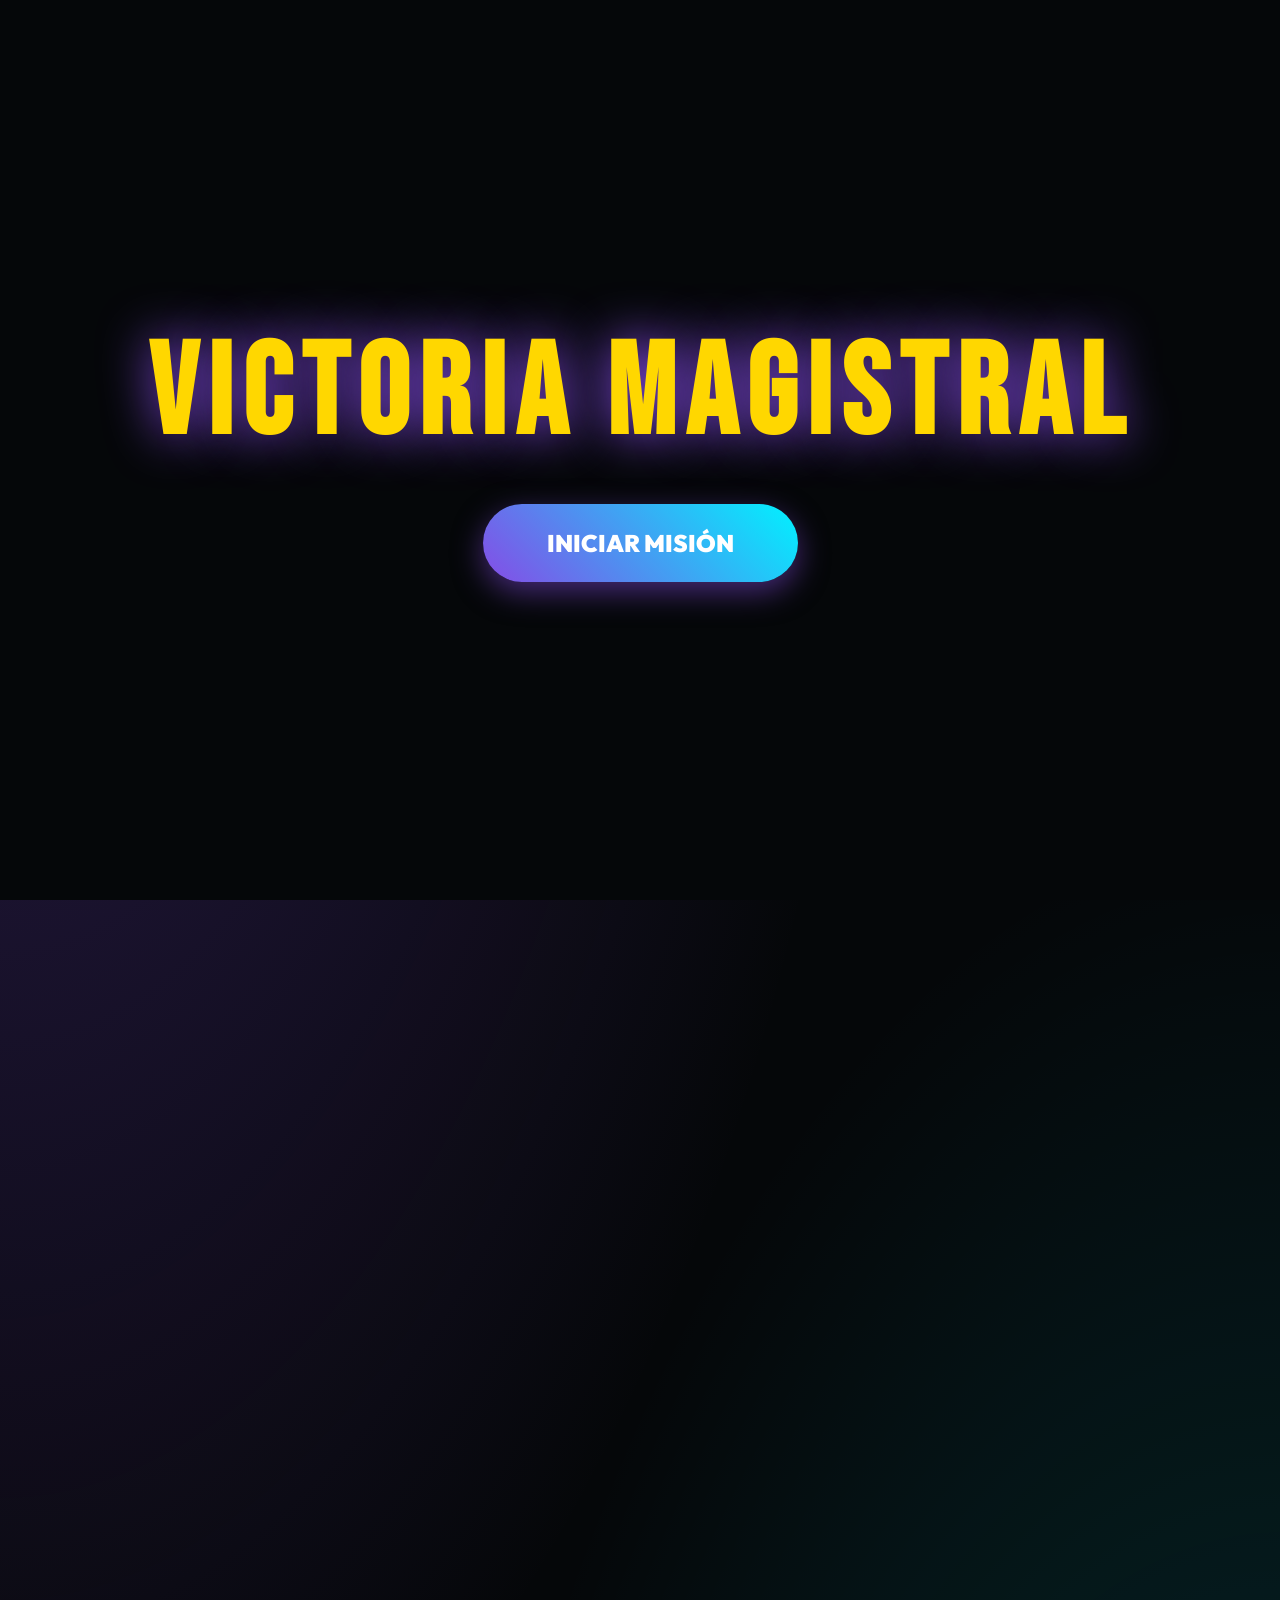
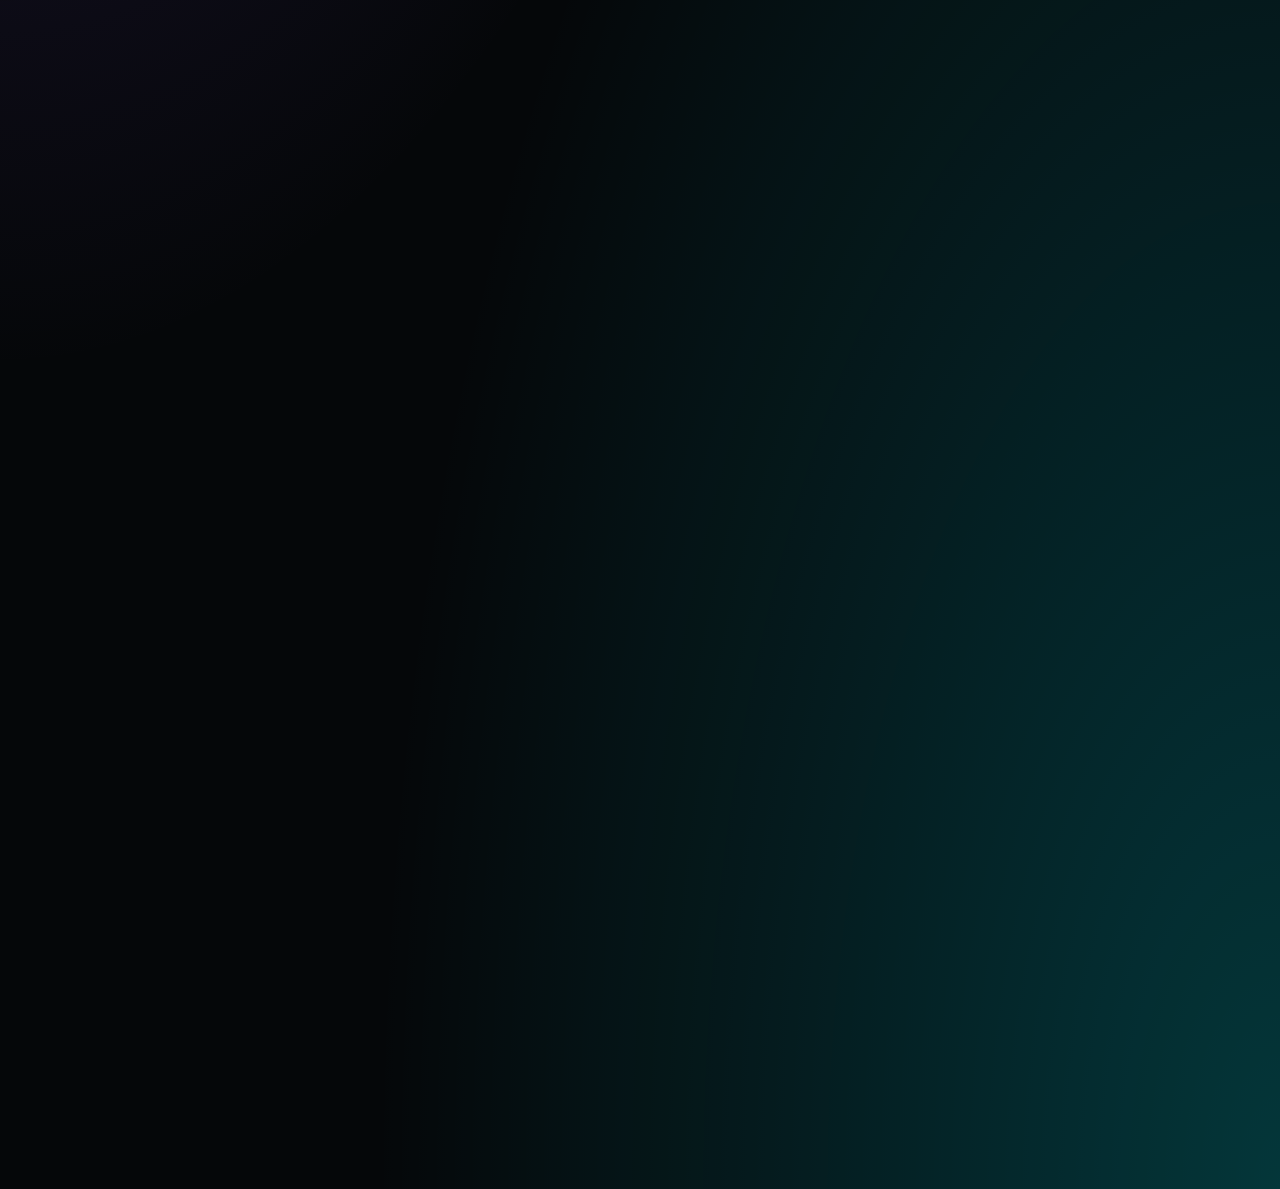
==== index.html @ 11ca3e75 "feat: Agregar ecualizador gráfico estilo Winamp con Web Audio API" ====
<!DOCTYPE html>
<html lang="es">

<head>
    <meta charset="UTF-8">
    <meta name="viewport" content="width=device-width, initial-scale=1.0">
    <meta name="description" content="La Patrulla Canina - Experiencia de música y entretenimiento de alto nivel. Explora nuestro catálogo exclusivo de tracks y merchandise.">
    <meta name="theme-color" content="#854CE6">
    <meta name="apple-mobile-web-app-capable" content="yes">
    <meta name="apple-mobile-web-app-status-bar-style" content="black-translucent">
    <title>LA PATRULLA CANINA | VICTORIA MAGISTRAL</title>
    <script>
        // Redireccionar a versión móvil si se detecta dispositivo móvil
        if (/Android|webOS|iPhone|iPad|iPod|BlackBerry|IEMobile|Opera Mini/i.test(navigator.userAgent)) {
            if (!window.location.search.includes('desktop=1')) {
                window.location.href = "mobile.html";
            }
        }
    </script>
    <link rel="preconnect" href="https://fonts.googleapis.com">
    <link rel="preconnect" href="https://fonts.gstatic.com" crossorigin>
    <link href="https://fonts.googleapis.com/css2?family=Outfit:wght@300;400;600;700;900&family=Bebas+Neue&display=swap"
        rel="stylesheet">
    <link rel="stylesheet" href="https://cdnjs.cloudflare.com/ajax/libs/font-awesome/6.6.0/css/all.min.css">
    <style>
        :root {
            --primary: #854CE6;
            /* Fortnite Purple */
            --secondary: #00F2FF;
            /* Cyan */
            --gold: #FFD700;
            --bg-dark: #050709;
            --bg-card: #0f1219;
            --glass-bg: rgba(15, 18, 25, 0.95);
            --glass-border: rgba(255, 255, 255, 0.1);
            --text-main: #FFFFFF;
            --text-muted: #70757a;
        }

        * {
            box-sizing: border-box;
            margin: 0;
            padding: 0;
            font-family: 'Outfit', sans-serif;
        }

        body {
            background-color: var(--bg-dark);
            background-image:
                radial-gradient(at 0% 0%, rgba(133, 76, 230, 0.3) 0px, transparent 50%),
                radial-gradient(at 100% 100%, rgba(0, 242, 255, 0.2) 0px, transparent 50%);
            color: var(--text-main);
            min-height: 100vh;
            display: flex;
            flex-direction: column;
            overflow-x: hidden;
            padding-bottom: 100px;
        }

        /* Splash Screen */
        #splashScreen {
            position: fixed;
            top: 0;
            left: 0;
            width: 100%;
            height: 100%;
            background: var(--bg-dark);
            z-index: 10000;
            display: flex;
            flex-direction: column;
            align-items: center;
            justify-content: center;
            transition: opacity 0.8s ease, visibility 0.8s;
        }

        #splashScreen h1 {
            font-family: 'Bebas Neue';
            font-size: clamp(3rem, 10vw, 8rem);
            color: var(--gold);
            text-shadow: 0 0 50px var(--primary);
            margin-bottom: 2rem;
            letter-spacing: 10px;
        }

        .btn-start {
            background: linear-gradient(45deg, var(--primary), var(--secondary));
            color: white;
            padding: 1.5rem 4rem;
            border: none;
            border-radius: 50px;
            font-weight: 900;
            font-size: 1.5rem;
            cursor: pointer;
            text-transform: uppercase;
            box-shadow: 0 10px 30px rgba(133, 76, 230, 0.5);
            transition: 0.4s cubic-bezier(0.175, 0.885, 0.32, 1.275);
        }

        .btn-start:hover {
            transform: scale(1.1) translateY(-5px);
            box-shadow: 0 20px 50px rgba(0, 242, 255, 0.6);
        }

        /* Main Content Ready State */
        .content-wrapped {
            opacity: 0;
            filter: blur(20px);
            transition: 1.2s ease-out;
        }

        .content-wrapped.ready {
            opacity: 1;
            filter: blur(0);
        }

        /* Hero & Squad */
        .promo-hero {
            padding: 8rem 2rem 4rem;
            text-align: center;
        }

        .promo-hero h1 {
            font-family: 'Bebas Neue';
            font-size: 5rem;
            color: var(--gold);
            line-height: 0.9;
            margin-bottom: 0.5rem;
        }

        .promo-subtitle {
            color: var(--secondary);
            letter-spacing: 5px;
            font-weight: 700;
            margin-bottom: 4rem;
        }

        .squad-grid {
            max-width: 1200px;
            margin: 0 auto;
            display: grid;
            grid-template-columns: repeat(auto-fit, minmax(240px, 1fr));
            gap: 2rem;
        }

        .squad-member {
            background: var(--glass-bg);
            padding: 2.5rem 1.5rem;
            border-radius: 30px;
            border: 1px solid var(--glass-border);
            position: relative;
            overflow: hidden;
        }

        .squad-member::before {
            content: '';
            position: absolute;
            top: 0;
            left: 0;
            width: 100%;
            height: 5px;
            background: var(--primary);
        }

        .squad-member:nth-child(even)::before {
            background: var(--secondary);
        }

        .squad-member h3 {
            color: var(--gold);
            font-family: 'Bebas Neue';
            font-size: 2rem;
            margin-bottom: 1rem;
        }

        .squad-member p {
            color: var(--text-muted);
            font-size: 0.95rem;
            line-height: 1.6;
        }

        /* Music Hub */
        .container {
            max-width: 1400px;
            margin: 0 auto;
            padding: 4rem 2rem;
        }

        .song-list {
            display: grid;
            grid-template-columns: repeat(6, 1fr);
            gap: 2rem;
        }

        .song-card {
            background: var(--bg-card);
            padding: 1rem;
            border-radius: 20px;
            border: 1px solid var(--glass-border);
            cursor: pointer;
            transition: 0.4s cubic-bezier(0.4, 0, 0.2, 1);
            position: relative;
            display: flex;
            flex-direction: column;
        }

        .song-card:hover {
            border-color: var(--primary);
            transform: translateY(-10px);
            background: #1a1e26;
            z-index: 10;
        }

        .song-card.playing {
            border-color: var(--gold);
            box-shadow: 0 0 30px rgba(255, 215, 0, 0.2);
            background: rgba(255, 215, 0, 0.03);
        }

        /* Fixed Cover Art */
        .song-art-box {
            width: 100%;
            aspect-ratio: 1;
            border-radius: 12px;
            margin-bottom: 1rem;
            overflow: hidden;
            display: flex;
            align-items: center;
            justify-content: center;
            border: 1px solid rgba(255, 255, 255, 0.05);
        }

        .song-art-box img {
            width: 100%;
            height: 100%;
            object-fit: cover;
            /* Ensures the whole image is visible without cropping */
            display: block;
            transition: filter 0.4s ease;
        }

        .song-card:hover .song-art-box img {
            filter: grayscale(100%);
        }

        .song-art-box i {
            font-size: 4rem;
            opacity: 0.2;
            color: var(--gold);
        }

        .song-info-row {
            display: flex;
            justify-content: space-between;
            align-items: flex-start;
            margin-bottom: 0.5rem;
        }

        .song-text {
            flex: 1;
            padding-right: 10px;
        }

        .song-title {
            font-weight: 900;
            font-size: 1rem;
            color: var(--text-main);
            margin-bottom: 0.2rem;
            line-height: 1.2;
        }

        .song-artist {
            font-size: 0.75rem;
            color: var(--text-muted);
            text-transform: uppercase;
            letter-spacing: 1px;
        }

        /* Botón de descarga */
        .btn-download {
            background: rgba(255, 255, 255, 0.1);
            border: 1px solid var(--glass-border);
            color: var(--gold);
            padding: 0.4rem 1rem;
            border-radius: 20px;
            display: flex;
            align-items: center;
            justify-content: center;
            cursor: pointer;
            transition: 0.3s;
            text-decoration: none;
            font-size: 0.8rem;
            font-weight: 700;
            white-space: nowrap;
        }

        .btn-download:hover {
            background: var(--gold);
            color: black;
            transform: scale(1.05);
            box-shadow: 0 0 15px rgba(255, 215, 0, 0.4);
        }

        /* Merch Section */
        .merch-hero {
            padding: 6rem 2rem;
            background: linear-gradient(180deg, transparent 0%, rgba(133, 76, 230, 0.1) 100%);
            text-align: center;
            border-top: 1px solid var(--glass-border);
            margin-top: 4rem;
        }

        .merch-content {
            max-width: 800px;
            margin: 0 auto;
            background: var(--glass-bg);
            padding: 3rem;
            border-radius: 40px;
            border: 1px solid var(--gold);
            box-shadow: 0 0 50px rgba(255, 215, 0, 0.1);
            position: relative;
            overflow: hidden;
        }

        .merch-content::before {
            content: '';
            position: absolute;
            top: -50%;
            left: -50%;
            width: 200%;
            height: 200%;
            background: radial-gradient(circle, rgba(255, 215, 0, 0.1) 0%, transparent 60%);
            animation: rotate 20s linear infinite;
        }

        @keyframes rotate {
            from {
                transform: rotate(0deg);
            }

            to {
                transform: rotate(360deg);
            }
        }

        .merch-title {
            font-family: 'Bebas Neue';
            font-size: 4rem;
            color: var(--gold);
            margin-bottom: 1rem;
            position: relative;
            text-shadow: 0 0 20px rgba(255, 215, 0, 0.5);
        }

        .merch-desc {
            font-size: 1.2rem;
            color: var(--text-muted);
            margin-bottom: 2rem;
            position: relative;
        }

        .btn-buy {
            background: var(--gold);
            color: black;
            padding: 1.2rem 3rem;
            font-family: 'Bebas Neue';
            font-size: 1.8rem;
            border: none;
            border-radius: 50px;
            cursor: pointer;
            transition: 0.3s;
            position: relative;
            box-shadow: 0 10px 30px rgba(255, 215, 0, 0.3);
            text-decoration: none;
            display: inline-block;
        }

        .btn-buy:hover {
            transform: scale(1.05);
            background: white;
            box-shadow: 0 10px 50px rgba(255, 255, 255, 0.5);
        }

        /* Premium Player Bar */
        .player-bar {
            position: fixed;
            top: 110px;
            left: 0;
            width: 100%;
            background: rgba(0, 0, 0, 0.95);
            backdrop-filter: blur(20px);
            padding: 1rem 4rem;
            display: flex;
            align-items: center;
            justify-content: space-between;
            z-index: 90;
            /* Below header (z-index 100) */
            border-bottom: 1px solid var(--primary);
            opacity: 0;
            pointer-events: none;
            transform: translateY(-20px);
            transition: 0.6s cubic-bezier(0.4, 0, 0.2, 1);
        }

        .player-bar.active {
            opacity: 1;
            pointer-events: auto;
            transform: translateY(0);
            box-shadow: 0 10px 50px rgba(0, 0, 0, 0.5);
        }

        .player-track {
            width: 350px;
            display: flex;
            align-items: center;
            gap: 1.2rem;
        }

        .player-art {
            width: 56px;
            height: 56px;
            border-radius: 10px;
            object-fit: cover;
            border: 1px solid var(--glass-border);
        }

        .player-info h3 {
            font-size: 1rem;
            font-weight: 900;
        }

        .player-info p {
            color: var(--text-muted);
            font-size: 0.75rem;
        }

        .player-controls {
            flex: 1;
            display: flex;
            flex-direction: column;
            align-items: center;
            gap: 0.5rem;
        }

        .control-btns {
            display: flex;
            align-items: center;
            gap: 2rem;
        }

        .btn-ctrl {
            background: none;
            border: none;
            color: white;
            cursor: pointer;
            font-size: 1.8rem;
            transition: 0.2s;
        }

        .btn-ctrl:hover {
            color: var(--secondary);
            transform: scale(1.2);
        }

        .btn-play-big {
            width: 48px;
            height: 48px;
            background: white;
            color: black;
            border-radius: 50%;
            font-size: 1.4rem;
            display: flex;
            align-items: center;
            justify-content: center;
        }

        .progress-wrapper {
            width: 100%;
            max-width: 600px;
            display: flex;
            align-items: center;
            gap: 15px;
            font-size: 0.8rem;
            font-weight: 700;
            color: var(--text-muted);
        }

        .progress-area {
            flex: 1;
            height: 6px;
            background: rgba(255, 255, 255, 0.1);
            border-radius: 3px;
            cursor: pointer;
            position: relative;
            overflow: hidden;
        }

        .progress-handle {
            height: 100%;
            width: 0%;
            background: linear-gradient(to right, var(--primary), var(--secondary));
            border-radius: 2px;
        }

        /* Visualizer Canvas */
        .vfx-container {
            position: absolute;
            top: 100%;
            /* Position right below the player bar */
            left: 0;
            width: 100%;
            height: 80px;
            pointer-events: none;
            z-index: -1;
        }

        #vfxCanvas {
            width: 100%;
            height: 100%;
            filter: drop-shadow(0 0 10px var(--primary));
            opacity: 0.6;
        }

        header {
            padding: 1.5rem 3rem;
            display: flex;
            justify-content: space-between;
            align-items: center;
            position: sticky;
            top: 0;
            background: var(--bg-dark);
            z-index: 100;
            border-bottom: 1px solid var(--glass-border);
        }

        .search-input {
            background: #111;
            border: 1px solid var(--glass-border);
            padding: 0.8rem 1.5rem;
            border-radius: 12px;
            color: white;
            width: 300px;
            outline: none;
            transition: 0.3s;
        }

        .search-input:focus {
            border-color: var(--secondary);
            box-shadow: 0 0 20px rgba(0, 242, 255, 0.2);
        }

        .btn-vfx {
            font-size: 1.5rem;
            cursor: pointer;
            opacity: 0.3;
            transition: 0.3s;
            filter: grayscale(1) blur(1px);
        }

        .btn-vfx.active {
            opacity: 1;
            filter: grayscale(0) blur(0);
            transform: scale(1.2);
            text-shadow: 0 0 20px var(--gold);
        }

        .volume-wrapper {
            width: 350px;
            display: flex;
            justify-content: flex-end;
            align-items: center;
            gap: 15px;
        }

        footer {
            padding: 4rem;
            text-align: center;
            border-top: 1px solid var(--glass-border);
            color: var(--text-muted);
            font-size: 0.8rem;
            letter-spacing: 2px;
        }

        .modern-social {
            display: flex;
            justify-content: center;
            flex-wrap: wrap;
            gap: 1.5rem;
            margin-bottom: 2rem;
        }

        .social-link {
            width: 44px;
            height: 44px;
            border-radius: 50%;
            background: rgba(255, 255, 255, 0.05);
            display: flex;
            align-items: center;
            justify-content: center;
            color: var(--gold);
            border: 1px solid var(--glass-border);
            transition: 0.3s cubic-bezier(0.175, 0.885, 0.32, 1.275);
            text-decoration: none;
            font-size: 1.2rem;
        }

        .social-link:hover {
            background: var(--gold);
            color: black;
            transform: translateY(-5px) scale(1.1);
            box-shadow: 0 0 25px rgba(255, 215, 0, 0.4);
            border-color: var(--gold);
        }

        @media (max-width: 900px) {

            .player-track,
            .volume-wrapper {
                display: none;
            }

            .player-controls {
                width: 100%;
            }
        }
    </style>
</head>

<body>

    <div id="splashScreen">
        <h1 id="splashTitle">VICTORIA MAGISTRAL</h1>
        <button class="btn-start" onclick="initExperience()">INICIAR MISIÓN</button>
    </div>

    <div class="content-wrapped" id="mainContent">
        <header>
            <div style="font-family: 'Bebas Neue'; font-size: 2rem; color: var(--gold); letter-spacing: 3px;">
                <span style="color:white">PATRULLA</span> CANINA
            </div>
            <input type="text" class="search-input" placeholder="BUSCAR ARCHIVOS DE AUDIO..." id="searchInput">
        </header>

        <section class="promo-hero">
            <h1>EL ÁLBUM DEFINITIVO</h1>
            <p class="promo-subtitle">LOS 4 DEL SQUAD • TEMPORADA 2026</p>
            <div class="squad-grid">
                <div class="squad-member">
                    <h3>ANTONIO</h3>
                    <p>El Rey del Loot. Especialista en suministros legendarios y puntería de oro.</p>
                </div>
                <div class="squad-member">
                    <h3>RIOSERAS</h3>
                    <p>El estratega táctico. Nadie corre más rápido cuando la tormenta acecha.</p>
                </div>
                <div class="squad-member">
                    <h3>MURCIANO</h3>
                    <p>La máquina de kills. Frío y letal. El terror de Pisos Picados.</p>
                </div>
                <div class="squad-member">
                    <h3>GERBI</h3>
                    <p>El Comandante Loco. Tácticas impredecibles para victorias magistrales.</p>
                </div>
            </div>
        </section>

        <div class="container">
            <div class="song-list" id="songList"></div>
        </div>

        <section class="merch-hero">
            <div class="merch-content">
                <h2 class="merch-title">EDICIÓN COLECCIONISTA</h2>
                <p class="merch-desc">Consigue el disco físico en CD + DVD con las mejores partidas en HD. Incluye
                    póster exclusivo y
                    pegatinas del squad.</p>
                <a href="coming_soon.html" class="btn-buy">COMPRAR AHORA • 29.99€</a>
            </div>
        </section>

        <footer>
            <div class="modern-social">
                <a href="https://www.facebook.com/AlfonsoRubioRioseras" target="_blank" class="social-link facebook"
                    title="Facebook"><i class="fab fa-facebook-f"></i></a>
                <a href="https://instagram.com" target="_blank" class="social-link instagram" title="Instagram"><i
                        class="fab fa-instagram"></i></a>
                <a href="https://x.com/alfrubrio" target="_blank" class="social-link x-twitter" title="X (Twitter)"><i
                        class="fab fa-x-twitter"></i></a>
                <a href="https://www.youtube.com/@AlfonsoRubioRioseras" target="_blank" class="social-link youtube"
                    title="YouTube"><i class="fab fa-youtube"></i></a>
                <a href="https://www.tiktok.com/@alfonsorubio007" target="_blank" class="social-link tiktok"
                    title="TikTok"><i class="fab fa-tiktok"></i></a>
                <a href="https://discord.com/" target="_blank" class="social-link discord" title="Discord"><i
                        class="fab fa-discord"></i></a>
                <a href="https://web.whatsapp.com/" target="_blank" class="social-link whatsapp" title="WhatsApp"><i
                        class="fab fa-whatsapp"></i></a>
                <a href="https://www.linkedin.com/in/alfonsorubiorioseras/" target="_blank" class="social-link linkedin"
                    title="LinkedIn"><i class="fab fa-linkedin-in"></i></a>
                <a href="https://github.com/Rioseras007" target="_blank" class="social-link github" title="GitHub"><i
                        class="fab fa-github"></i></a>
            </div>
            <p>© 2026 LA PATRULLA CANINA | SQUAD RECORDS PRO</p>
        </footer>

        <div class="player-bar" id="playerBar">
            <div class="vfx-container">
                <canvas id="vfxCanvas"></canvas>
            </div>
            <div class="player-track">
                <img src="" alt="" class="player-art" id="playerArt">
                <div class="player-info">
                    <h3 id="pTitle">NOMBRE DE LA MISIÓN</h3>
                    <p id="pArtist">SQUAD ID</p>
                </div>
            </div>
            <div class="player-controls">
                <div class="control-btns">
                    <button class="btn-ctrl" onclick="prev()">⏮</button>
                    <button class="btn-ctrl btn-play-big" onclick="toggle()" id="playBtn">▶</button>
                    <button class="btn-ctrl" onclick="next()">⏭</button>
                </div>
                <div class="progress-wrapper">
                    <span id="curT">0:00</span>
                    <div class="progress-area" onclick="seek(event)">
                        <div class="progress-handle" id="pHandle"></div>
                    </div>
                    <span id="dur">0:00</span>
                </div>
            </div>
            <div class="volume-wrapper">
                <div id="vfxBtn" class="btn-vfx active" onclick="toggleVfx()" title="ACTIVAR ECUALIZADOR">⚡</div>
                <span style="font-size: 0.8rem; color: var(--gold); font-weight: 900;">VOL</span>
                <input type="range" min="0" max="1" step="0.05" value="1" oninput="audio.volume = this.value"
                    style="accent-color: var(--secondary); cursor: pointer;">
            </div>
        </div>
    </div>
    </div>

    <audio id="audioElement"></audio>

    <script>
        // TRACKLIST - Updated to manual covers in assets (e.g. 01.jpg, 02.jpg)
        const tracks = [
            { "id": 1, "t": "La Patrulla Canina", "file": "assets/01_La_Patrulla_Canina.mp3", "art": "assets/__track_1__la_patrulla_canina.jpg" },
            { "id": 2, "t": "Antonio: El Rey del Loot", "file": "assets/02_Antonio_Rey_Loot.mp3", "art": "assets/__track_2__antonio__el_rey_del_loot.jpg" },
            { "id": 3, "t": "Rioseras: Pánico en la Tormenta", "file": "assets/03_Rioseras_Tormenta.mp3", "art": "assets/__track_3__rioseras__p_nico_en_la_tormen.jpg" },
            { "id": 4, "t": "El Murciano: Máquina de Kills", "file": "assets/04_Murciano_Pro_Kills.mp3", "art": "assets/__track_4__el_murciano__m_quina_de_kills.jpg" },
            { "id": 5, "t": "Gerbi: El Comandante Loco", "file": "assets/05_Gerbi_Loco.mp3", "art": "assets/__track_5__gerbi__el_comandante_loco.jpg" },
            { "id": 6, "t": "Amigos en el Battle Bus", "file": "assets/06_Battle_Bus.mp3", "art": "assets/__track_6__amigos_en_el_battle_bus.jpg" },
            { "id": 7, "t": "Descenso en Pisos Picados", "file": "assets/07_Pisos_Picados.mp3", "art": "assets/__track_7__descenso_en_pisos_picados.jpg" },
            { "id": 8, "t": "El Baile de la Victoria", "file": "assets/08_Baile_Victoria.mp3", "art": "assets/__track_8__el_baile_de_la_victoria.jpg" },
            { "id": 9, "t": "Medikit para el Alma", "file": "assets/09_Medikit_Alma.mp3", "art": "assets/__track_9__medikit_para_el_alma.jpg" },
            { "id": 10, "t": "El Salto del Comandante", "file": "assets/10_Salto_Gerbi.mp3", "art": "assets/__track_10__el_salto_del_comandante.jpg" },
            { "id": 11, "t": "Victoria Magistral", "file": "assets/11_Victoria_Magistral.mp3", "art": "assets/__track_11__victoria_magistral.jpg" },
            { "id": 12, "t": "GG Patrulla", "file": "assets/12_GG_Patrulla.mp3", "art": "assets/__track_12__gg_patrulla.jpg" },
            { "id": 13, "t": "Pause la partida, Antonio", "file": "assets/13_Pause la partida, Antonio.mp3", "art": "assets/__track_13__pause_la_partida_antonio.jpg" }
        ];

        let index = -1;
        let vfxEnabled = true;
        const audio = document.getElementById('audioElement');
        const vCanvas = document.getElementById('vfxCanvas');
        const vCtx = vCanvas.getContext('2d');
        const main = document.getElementById('mainContent');
        const splash = document.getElementById('splashScreen');

        // Web Audio API Setup
        let audioContext = null;
        let analyser = null;
        let dataArray = null;
        let source = null;

        function initAudioContext() {
            if (audioContext) return;
            audioContext = new (window.AudioContext || window.webkitAudioContext)();
            analyser = audioContext.createAnalyser();
            analyser.fftSize = 256;
            analyser.smoothingTimeConstant = 0.8;
            source = audioContext.createMediaElementAudioSource(audio);
            source.connect(analyser);
            analyser.connect(audioContext.destination);
            dataArray = new Uint8Array(analyser.frequencyBinCount);
        }

        function initExperience() {
            splash.style.opacity = '0';
            setTimeout(() => {
                splash.style.display = 'none';
                main.classList.add('ready');
            }, 800);

            // Global VFX Loop
            resize();
            window.addEventListener('resize', resize);
            requestAnimationFrame(renderVFX);
        }

        function render() {
            const list = document.getElementById('songList');
            list.innerHTML = "";
            tracks.forEach((track, i) => {
                const card = document.createElement('div');
                card.className = `song-card ${i === index ? 'playing' : ''}`;
                // Layout: Image on top, then row with text and download button
                card.innerHTML = `
                    <div class="song-art-box">
                        <img src="${track.art}" onerror="this.style.display='none'; this.nextElementSibling.style.opacity='0.2'" alt="">
                      
                    </div>
                    <div class="song-info-row">
                        <div class="song-text">
                            <div class="song-title">${track.t}</div>
                            <div class="song-artist">TRACK #${track.id}</div>
                        </div>
                        <button class="btn-download" title="Descargar" onclick="event.stopPropagation(); downloadTrack('${track.file}', '${track.t}.mp3')">DESCARGAR</button>
                    </div>
                `;
                card.onclick = () => play(i);
                list.appendChild(card);
            });
        }

        async function downloadTrack(url, filename) {
            try {
                const response = await fetch(url);
                const blob = await response.blob();

                if (window.showSaveFilePicker) {
                    try {
                        const handle = await window.showSaveFilePicker({
                            suggestedName: filename,
                            types: [{
                                description: 'Audio File',
                                accept: {
                                    'audio/mpeg': ['.mp3']
                                }
                            }],
                        });
                        const writable = await handle.createWritable();
                        await writable.write(blob);
                        await writable.close();
                    } catch (err) {
                        if (err.name === 'AbortError') {
                            return; // User cancelled
                        }
                        throw err; // Re-throw to fallback
                    }
                } else {
                    throw new Error('FileSystemAccess API not supported');
                }
            } catch (err) {
                console.warn('Native save failed, using fallback:', err);
                // Fallback: classic anchor tag method
                const a = document.createElement('a');
                a.href = url;
                a.download = filename;
                document.body.appendChild(a);
                a.click();
                document.body.removeChild(a);
            }
        }

        function play(i) {
            index = i;
            const song = tracks[i];
            audio.src = song.file;
            document.getElementById('pTitle').innerText = song.t;
            document.getElementById('pArtist').innerText = "PATRULLA CANINA OFFICIAL";
            document.getElementById('playerArt').src = song.art;
            document.getElementById('playerBar').classList.add('active');
            document.getElementById('playBtn').innerText = '⏸';

            // Inicializar Web Audio API
            initAudioContext();

            audio.play().catch(e => console.log("Unlock needed"));
            render();
            // Focus on player
            window.scrollTo({ top: 0, behavior: 'smooth' });
        }

        function toggle() {
            if (audio.paused) { audio.play(); document.getElementById('playBtn').innerText = '⏸'; }
            else { audio.pause(); document.getElementById('playBtn').innerText = '▶'; }
        }

        function next() { play((index + 1) % tracks.length); }
        function prev() { play((index - 1 + tracks.length) % tracks.length); }
        function seek(e) { const pct = e.offsetX / e.currentTarget.offsetWidth; audio.currentTime = pct * audio.duration; }

        function toggleVfx() {
            vfxEnabled = !vfxEnabled;
            document.getElementById('vfxBtn').classList.toggle('active', vfxEnabled);
        }

        function resize() {
            vCanvas.width = vCanvas.offsetWidth;
            vCanvas.height = vCanvas.offsetHeight;
        }

        function renderVFX() {
            requestAnimationFrame(renderVFX);
            vCtx.clearRect(0, 0, vCanvas.width, vCanvas.height);
            if (!vfxEnabled || !analyser) return;

            analyser.getByteFrequencyData(dataArray);

            const bars = 64;
            const barWidth = vCanvas.width / bars;
            const barGap = 2;

            // Dibujar fondo oscuro estilo Winamp
            vCtx.fillStyle = 'rgba(0, 0, 0, 0.3)';
            vCtx.fillRect(0, 0, vCanvas.width, vCanvas.height);

            // Dibujar las barras del ecualizador
            for (let i = 0; i < bars; i++) {
                const index = Math.floor((i / bars) * dataArray.length);
                const value = dataArray[index] / 255;
                const barHeight = value * vCanvas.height * 0.95;

                const x = i * barWidth + barGap / 2;
                const y = vCanvas.height - barHeight;

                // Gradiente de colores: Verde -> Amarillo -> Rojo (estilo Winamp)
                let color;
                if (value < 0.33) {
                    color = `rgb(0, ${Math.floor(255 * (value / 0.33))}, 0)`; // Verde
                } else if (value < 0.66) {
                    const t = (value - 0.33) / 0.33;
                    color = `rgb(${Math.floor(255 * t)}, 255, 0)`; // Verde a Amarillo
                } else {
                    const t = (value - 0.66) / 0.34;
                    color = `rgb(255, ${Math.floor(255 * (1 - t))}, 0)`; // Amarillo a Rojo
                }

                // Efecto de espejo (simétrico  arriba-abajo)
                vCtx.fillStyle = color;
                vCtx.shadowColor = color;
                vCtx.shadowBlur = 10;
                
                // Barra principal
                vCtx.fillRect(x, y, barWidth - barGap, barHeight);
                
                // Reflejo superior
                vCtx.fillStyle = color;
                vCtx.globalAlpha = 0.3;
                vCtx.fillRect(x, barGap, barWidth - barGap, barHeight);
                vCtx.globalAlpha = 1;
            }

            vCtx.shadowBlur = 0;
        }

        audio.ontimeupdate = () => {
            const pct = (audio.currentTime / audio.duration) * 100;
            document.getElementById('pHandle').style.width = pct + "%";
            document.getElementById('curT').innerText = fmt(audio.currentTime);
            if (audio.duration) document.getElementById('dur').innerText = fmt(audio.duration);
        };

        function fmt(s) {
            const m = Math.floor(s / 60);
            const sec = Math.floor(s % 60);
            return `${m}:${sec < 10 ? '0' : ''}${sec}`;
        }

        // Initial render
        render();

        // Search Logic
        document.getElementById('searchInput').oninput = (e) => {
            const val = e.target.value.toLowerCase();
            const cards = document.querySelectorAll('.song-card');
            cards.forEach((card, i) => {
                const title = tracks[i].t.toLowerCase();
                card.style.display = title.includes(val) ? 'block' : 'none';
            });
        };
    </script>
</body>

</html>
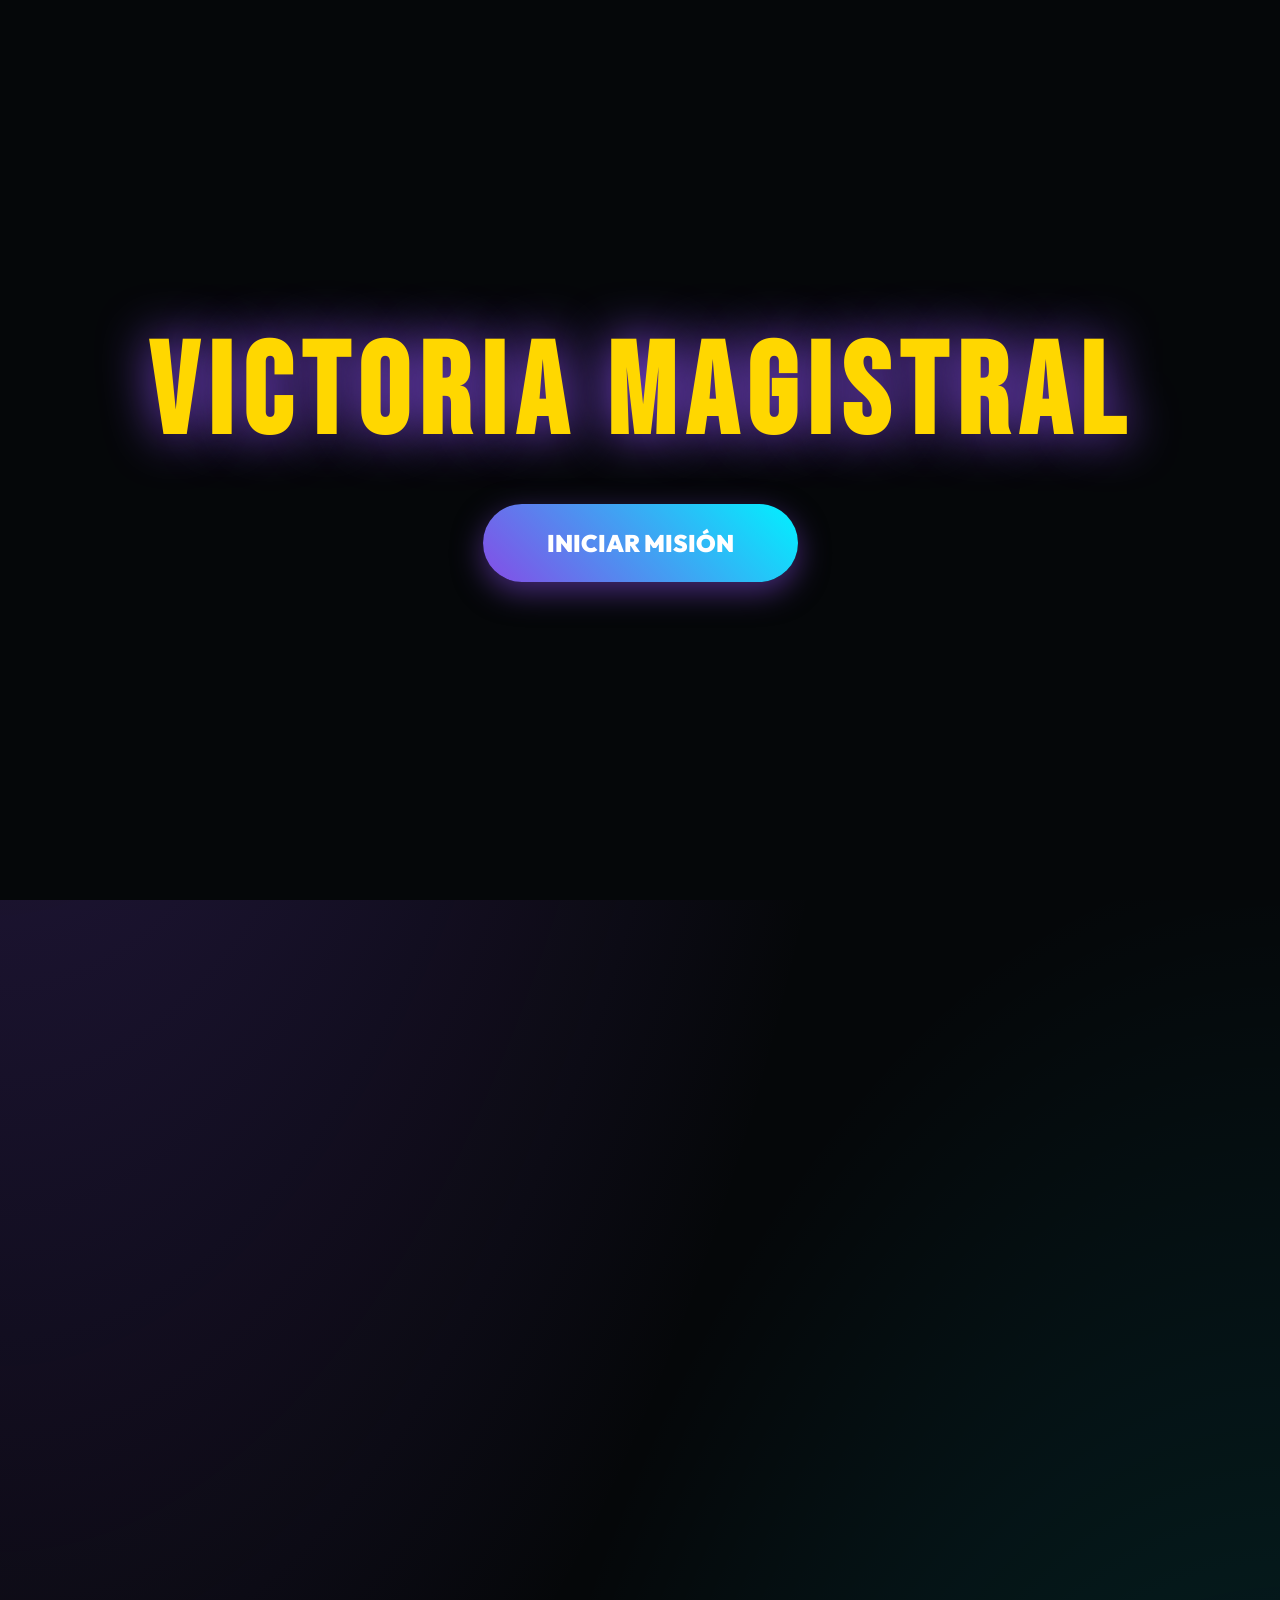
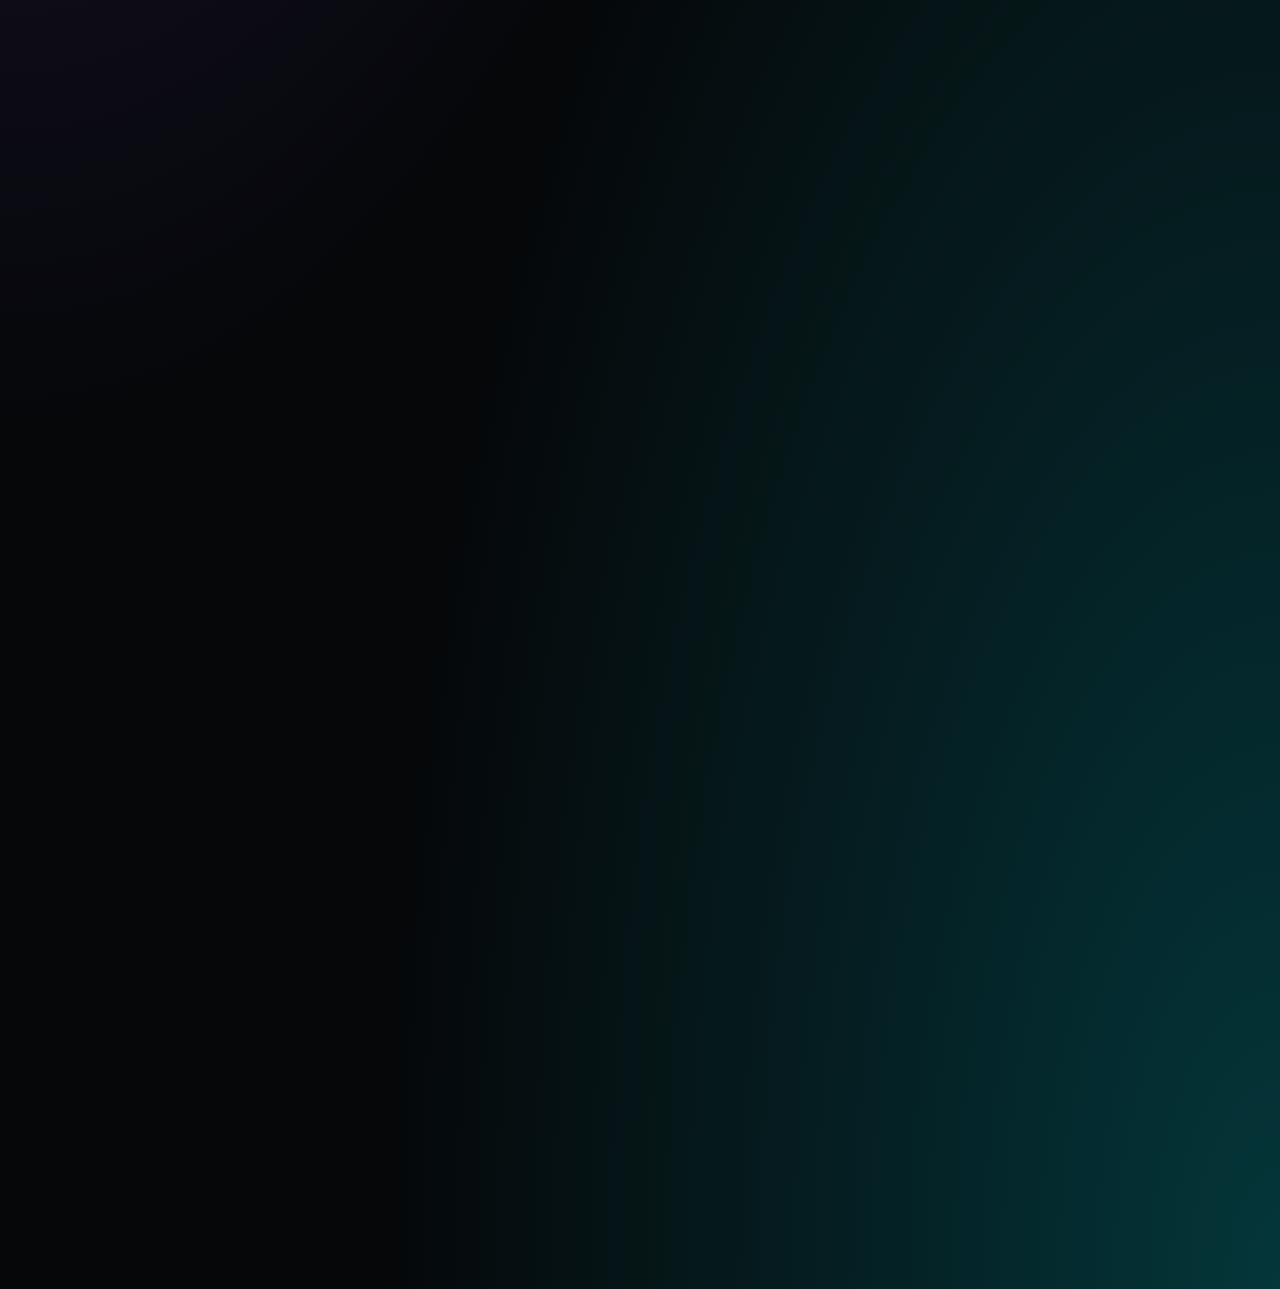
==== commit a724ad6b: "feat: Aumentar tamaño del ecualizador a 180px para mejor visibilidad" ====
--- a/index.html
+++ b/index.html
@@ -54,7 +54,7 @@
             display: flex;
             flex-direction: column;
             overflow-x: hidden;
-            padding-bottom: 100px;
+            padding-bottom: 200px;
         }
 
         /* Splash Screen */
@@ -503,21 +503,21 @@
 
         /* Visualizer Canvas */
         .vfx-container {
-            position: absolute;
-            top: 100%;
-            /* Position right below the player bar */
+            position: fixed;
+            bottom: 0;
             left: 0;
             width: 100%;
-            height: 80px;
+            height: 180px;
             pointer-events: none;
-            z-index: -1;
+            z-index: 85;
+            background: linear-gradient(to bottom, rgba(133, 76, 230, 0.15), transparent);
         }
 
         #vfxCanvas {
             width: 100%;
             height: 100%;
-            filter: drop-shadow(0 0 10px var(--primary));
-            opacity: 0.6;
+            filter: drop-shadow(0 0 20px var(--primary));
+            opacity: 0.8;
         }
 
         header {
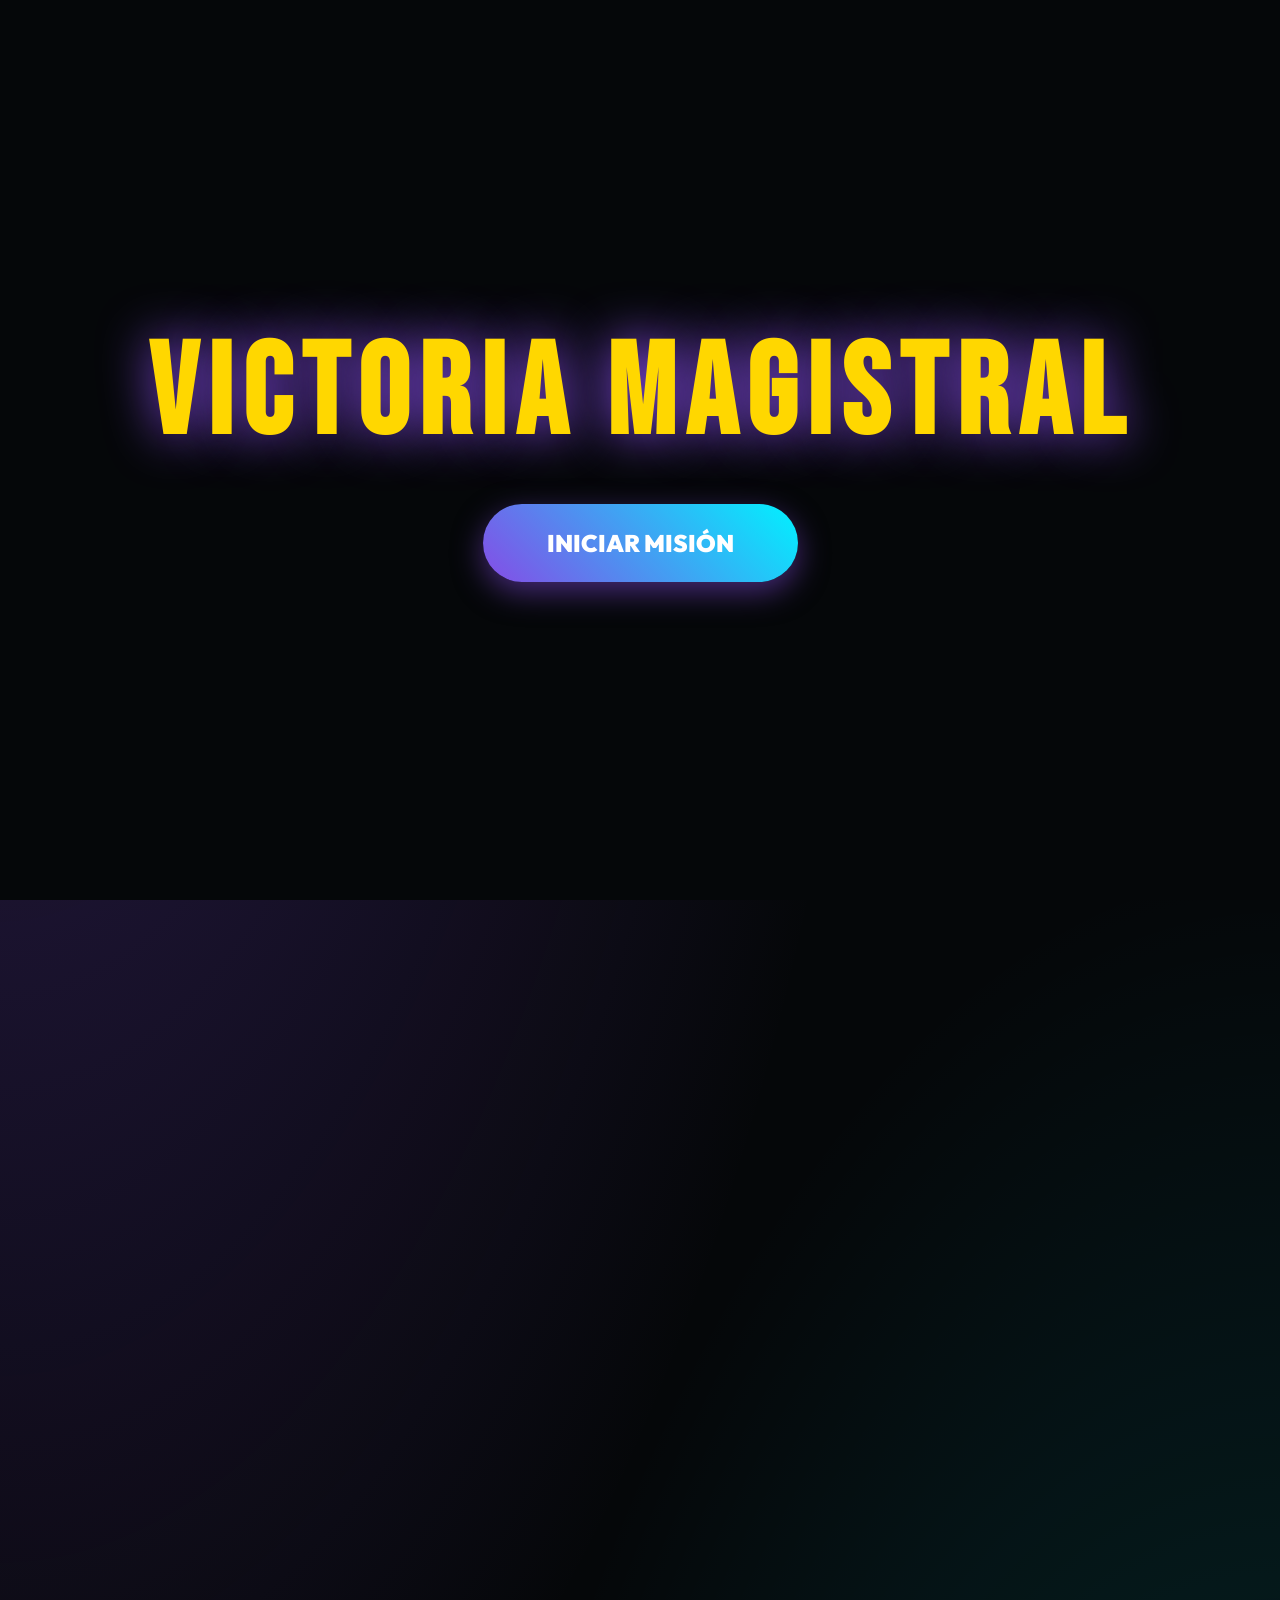
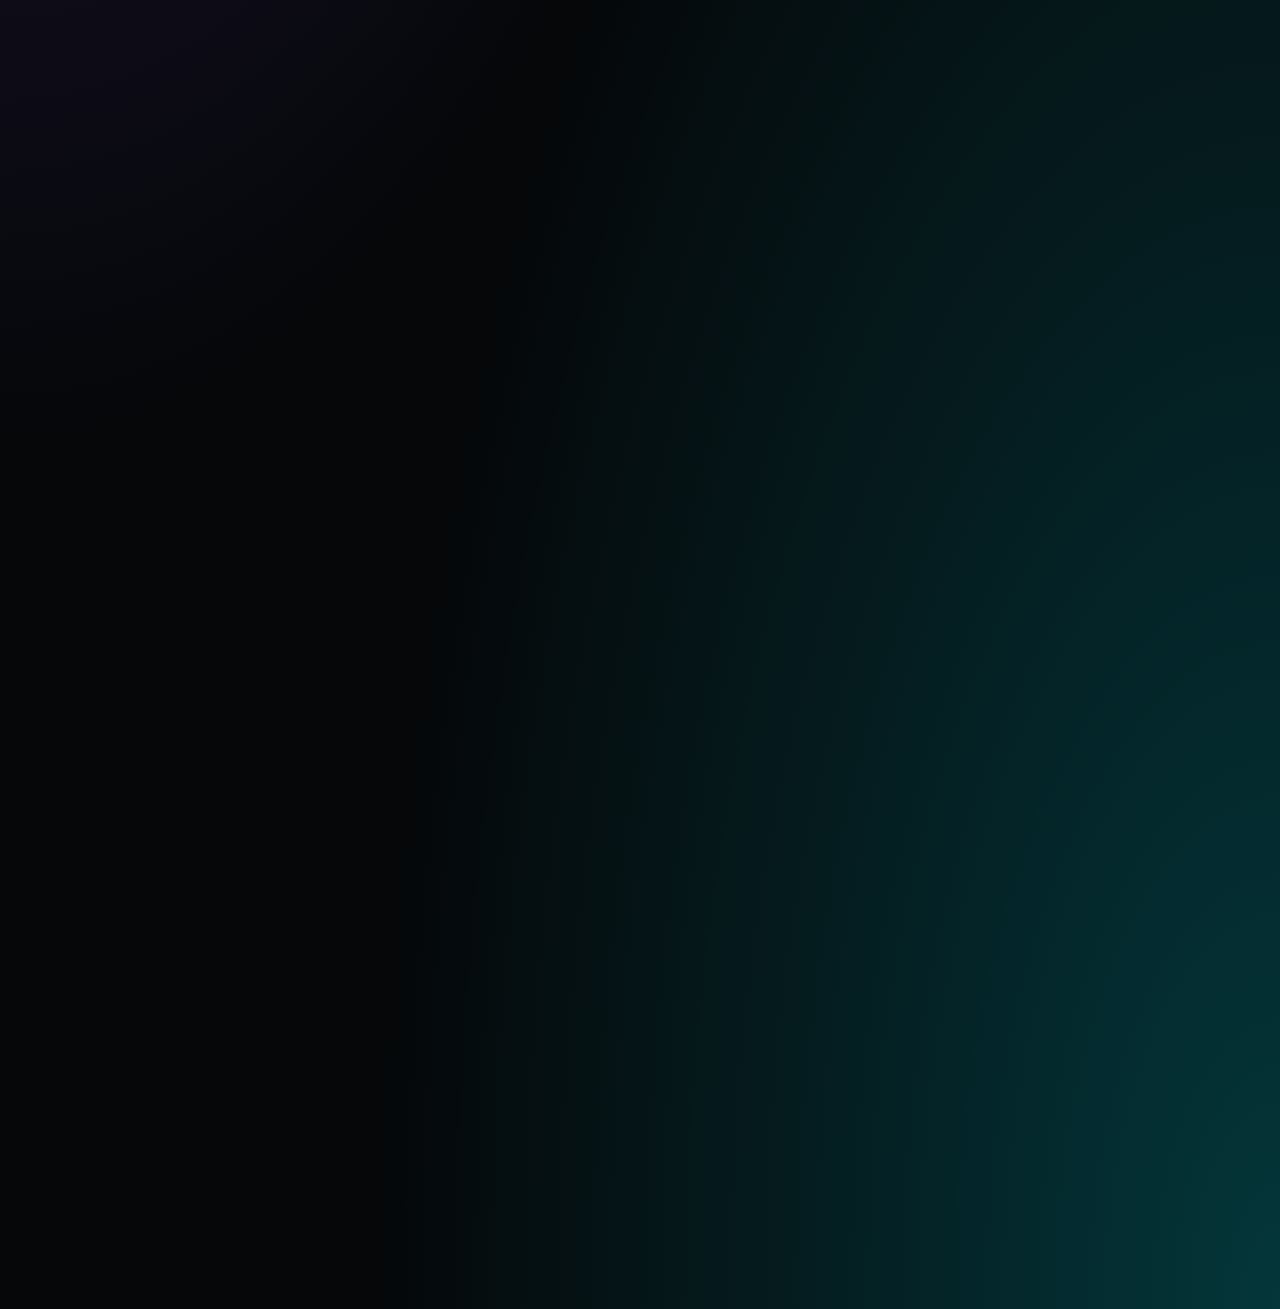
==== commit 41efdcae: "fix: Asegurar altura del ecualizador - canvas 200px explícito, altura mínima de barras 25%, fondo má" ====
--- a/index.html
+++ b/index.html
@@ -54,7 +54,7 @@
             display: flex;
             flex-direction: column;
             overflow-x: hidden;
-            padding-bottom: 200px;
+            padding-bottom: 220px;
         }
 
         /* Splash Screen */
@@ -507,17 +507,20 @@
             bottom: 0;
             left: 0;
             width: 100%;
-            height: 180px;
+            height: 200px;
             pointer-events: none;
             z-index: 85;
-            background: linear-gradient(to bottom, rgba(133, 76, 230, 0.15), transparent);
+            background: linear-gradient(to bottom, rgba(133, 76, 230, 0.3), rgba(0, 242, 255, 0.1) 50%, transparent);
         }
 
         #vfxCanvas {
-            width: 100%;
-            height: 100%;
-            filter: drop-shadow(0 0 20px var(--primary));
-            opacity: 0.8;
+            width: 100% !important;
+            height: 200px !important;
+            min-height: 200px;
+            filter: drop-shadow(0 0 30px var(--primary)) brightness(1.2);
+            opacity: 1;
+            display: block;
+            background: rgba(0, 0, 0, 0.3);
         }
 
         header {
@@ -551,16 +554,26 @@
         .btn-vfx {
             font-size: 1.5rem;
             cursor: pointer;
-            opacity: 0.3;
+            opacity: 0.4;
             transition: 0.3s;
-            filter: grayscale(1) blur(1px);
+            filter: grayscale(1) brightness(0.6);
+            padding: 8px;
+            border-radius: 8px;
+            display: flex;
+            align-items: center;
+            justify-content: center;
+        }
+
+        .btn-vfx:hover {
+            opacity: 0.7;
         }
 
         .btn-vfx.active {
             opacity: 1;
-            filter: grayscale(0) blur(0);
-            transform: scale(1.2);
+            filter: grayscale(0) brightness(1);
+            transform: scale(1.15);
             text-shadow: 0 0 20px var(--gold);
+            background: rgba(255, 215, 0, 0.1);
         }
 
         .volume-wrapper {
@@ -727,7 +740,7 @@
                 </div>
             </div>
             <div class="volume-wrapper">
-                <div id="vfxBtn" class="btn-vfx active" onclick="toggleVfx()" title="ACTIVAR ECUALIZADOR">⚡</div>
+                <div id="vfxBtn" class="btn-vfx active" onclick="event.stopPropagation(); toggleVfx()" title="ACTIVAR/DESACTIVAR ECUALIZADOR">⚡</div>
                 <span style="font-size: 0.8rem; color: var(--gold); font-weight: 900;">VOL</span>
                 <input type="range" min="0" max="1" step="0.05" value="1" oninput="audio.volume = this.value"
                     style="accent-color: var(--secondary); cursor: pointer;">
@@ -894,8 +907,10 @@
         }
 
         function resize() {
-            vCanvas.width = vCanvas.offsetWidth;
-            vCanvas.height = vCanvas.offsetHeight;
+            const canvas = document.getElementById('vfxCanvas');
+            vCanvas.width = canvas.offsetWidth || window.innerWidth;
+            vCanvas.height = 200; // Altura fija de 200px
+            console.log(`Canvas resized to: ${vCanvas.width}x${vCanvas.height}`);
         }
 
         function renderVFX() {
@@ -907,45 +922,53 @@
 
             const bars = 64;
             const barWidth = vCanvas.width / bars;
-            const barGap = 2;
+            const barGap = 1.5;
 
             // Dibujar fondo oscuro estilo Winamp
-            vCtx.fillStyle = 'rgba(0, 0, 0, 0.3)';
+            vCtx.fillStyle = 'rgba(0, 0, 0, 0.7)';
+            vCtx.fillRect(0, 0, vCanvas.width, vCanvas.height);
+
+            // Dibujar gradiente de fondo
+            const gradient = vCtx.createLinearGradient(0, 0, 0, vCanvas.height);
+            gradient.addColorStop(0, 'rgba(133, 76, 230, 0.2)');
+            gradient.addColorStop(1, 'rgba(0, 242, 255, 0.05)');
+            vCtx.fillStyle = gradient;
             vCtx.fillRect(0, 0, vCanvas.width, vCanvas.height);
 
             // Dibujar las barras del ecualizador
             for (let i = 0; i < bars; i++) {
                 const index = Math.floor((i / bars) * dataArray.length);
                 const value = dataArray[index] / 255;
-                const barHeight = value * vCanvas.height * 0.95;
+                
+                // Altura de barra MÁS AGRESIVA - mínimo 25% de altura
+                let barHeight = value * vCanvas.height * 0.8;
+                barHeight = Math.max(barHeight, vCanvas.height * 0.25); // Mínimo 25%
 
                 const x = i * barWidth + barGap / 2;
                 const y = vCanvas.height - barHeight;
 
-                // Gradiente de colores: Verde -> Amarillo -> Rojo (estilo Winamp)
+                // Gradiente de colores: Verde -> Amarillo -> Rojo
                 let color;
                 if (value < 0.33) {
-                    color = `rgb(0, ${Math.floor(255 * (value / 0.33))}, 0)`; // Verde
+                    color = `rgb(100, 255, 100)`; // Verde brillante
                 } else if (value < 0.66) {
                     const t = (value - 0.33) / 0.33;
-                    color = `rgb(${Math.floor(255 * t)}, 255, 0)`; // Verde a Amarillo
+                    color = `rgb(${Math.floor(255 * t)}, 255, 50)`; // Verde a Amarillo
                 } else {
-                    const t = (value - 0.66) / 0.34;
-                    color = `rgb(255, ${Math.floor(255 * (1 - t))}, 0)`; // Amarillo a Rojo
+                    color = `rgb(255, 100, 0)`; // Amarillo a Rojo
                 }
 
-                // Efecto de espejo (simétrico  arriba-abajo)
+                // Barra principal con mucho glow
                 vCtx.fillStyle = color;
                 vCtx.shadowColor = color;
-                vCtx.shadowBlur = 10;
-                
-                // Barra principal
+                vCtx.shadowBlur = 20;
+                vCtx.shadowOffsetX = 0;
+                vCtx.shadowOffsetY = 0;
                 vCtx.fillRect(x, y, barWidth - barGap, barHeight);
                 
                 // Reflejo superior
-                vCtx.fillStyle = color;
-                vCtx.globalAlpha = 0.3;
-                vCtx.fillRect(x, barGap, barWidth - barGap, barHeight);
+                vCtx.globalAlpha = 0.5;
+                vCtx.fillRect(x, 2, barWidth - barGap, barHeight * 0.5);
                 vCtx.globalAlpha = 1;
             }
 
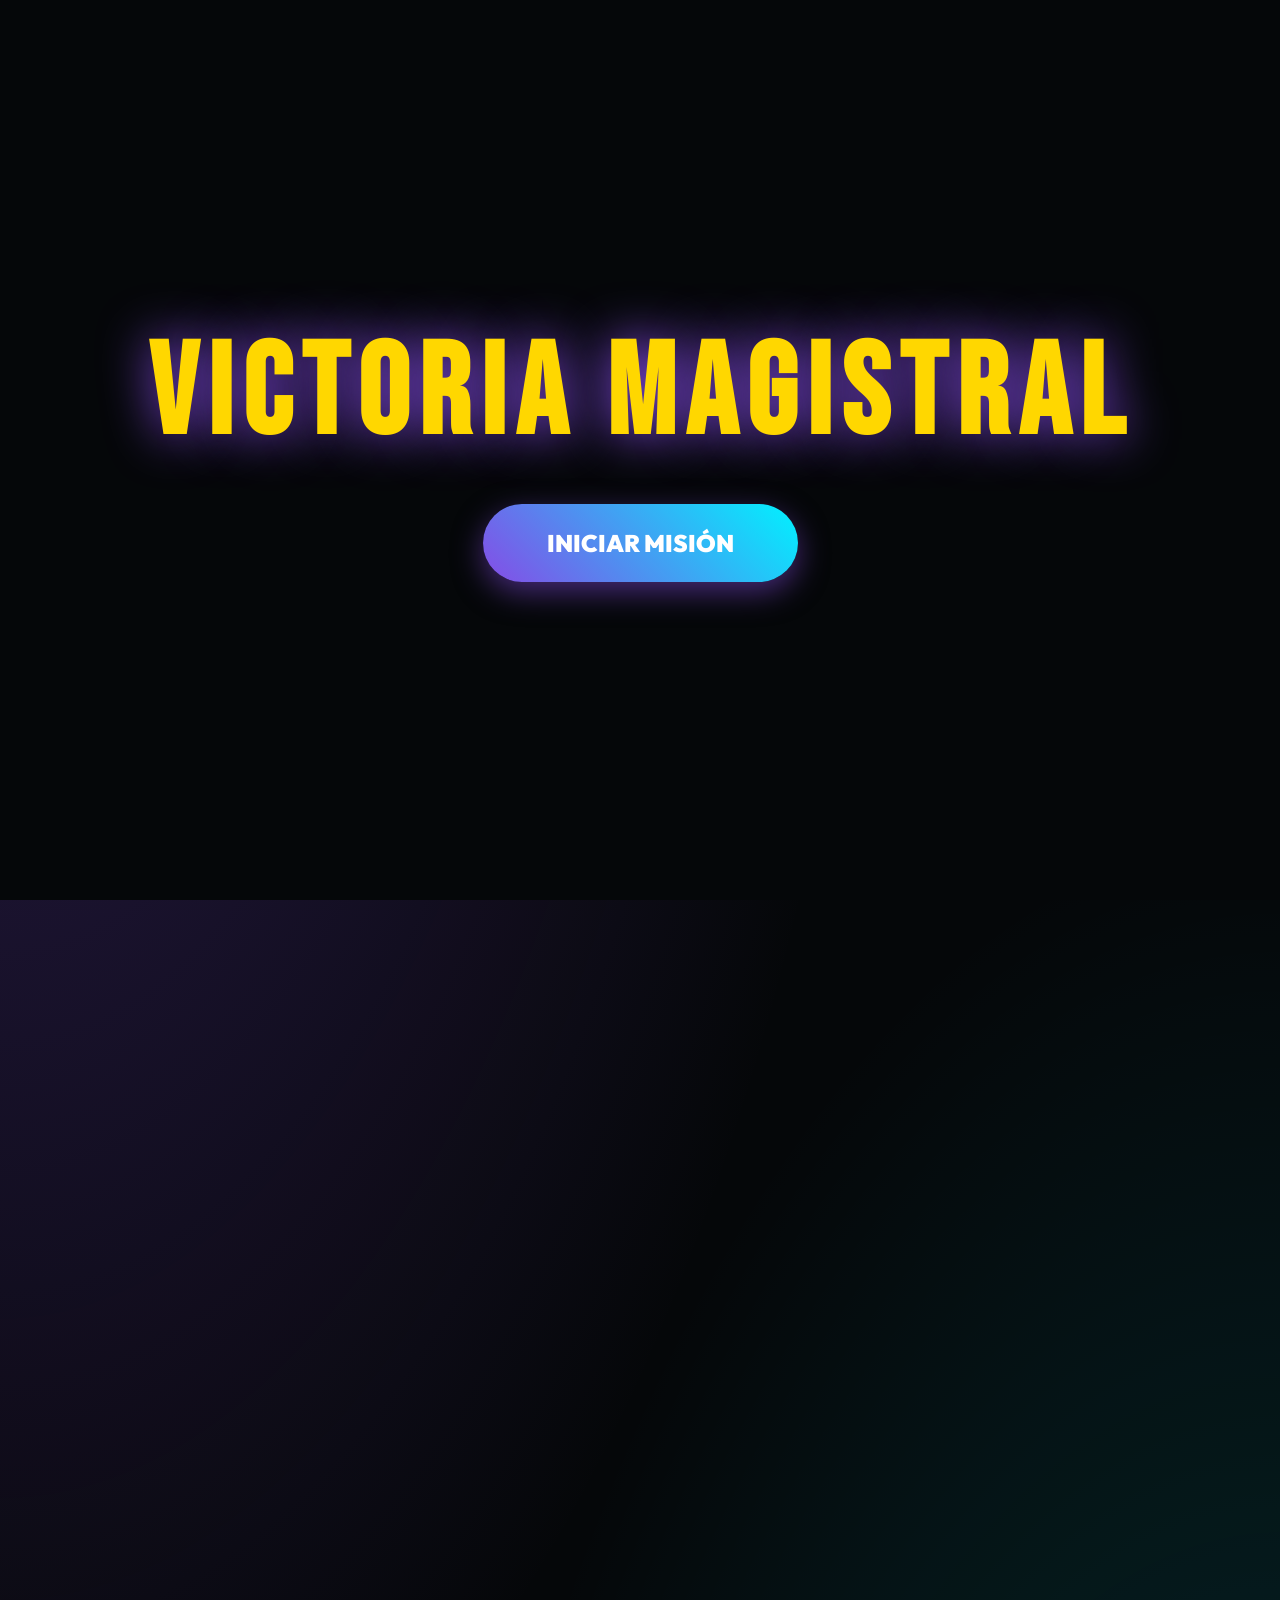
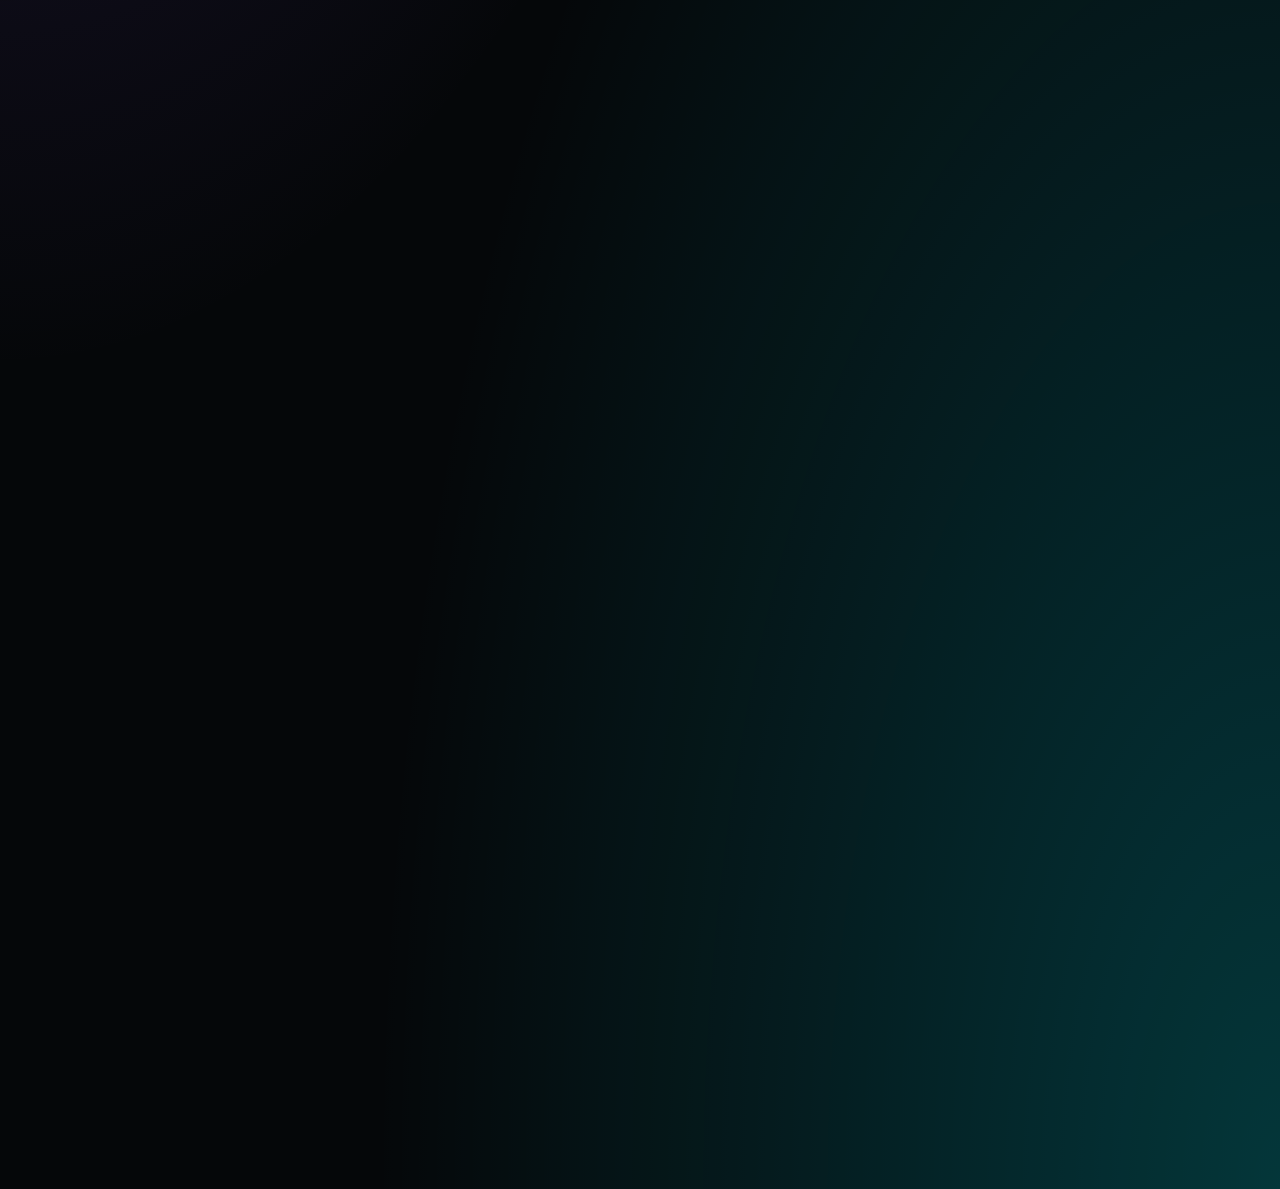
==== commit 07c58f81: "fix: corregir ecualizador, bugs y mejoras generales - Reestructurar player bar (ecualizador arriba, " ====
--- a/index.html
+++ b/index.html
@@ -4,7 +4,8 @@
 <head>
     <meta charset="UTF-8">
     <meta name="viewport" content="width=device-width, initial-scale=1.0">
-    <meta name="description" content="La Patrulla Canina - Experiencia de música y entretenimiento de alto nivel. Explora nuestro catálogo exclusivo de tracks y merchandise.">
+    <meta name="description"
+        content="La Patrulla Canina - Experiencia de música y entretenimiento de alto nivel. Explora nuestro catálogo exclusivo de tracks y merchandise.">
     <meta name="theme-color" content="#854CE6">
     <meta name="apple-mobile-web-app-capable" content="yes">
     <meta name="apple-mobile-web-app-status-bar-style" content="black-translucent">
@@ -54,7 +55,7 @@
             display: flex;
             flex-direction: column;
             overflow-x: hidden;
-            padding-bottom: 220px;
+            padding-bottom: 100px;
         }
 
         /* Splash Screen */
@@ -117,6 +118,11 @@
         .promo-hero {
             padding: 8rem 2rem 4rem;
             text-align: center;
+            transition: padding-top 0.6s ease;
+        }
+
+        body.player-active .promo-hero {
+            padding-top: calc(8rem + 290px);
         }
 
         .promo-hero h1 {
@@ -386,15 +392,10 @@
             top: 110px;
             left: 0;
             width: 100%;
-            background: rgba(0, 0, 0, 0.95);
-            backdrop-filter: blur(20px);
-            padding: 1rem 4rem;
-            display: flex;
-            align-items: center;
-            justify-content: space-between;
+            display: flex;
+            flex-direction: column;
             z-index: 90;
             /* Below header (z-index 100) */
-            border-bottom: 1px solid var(--primary);
             opacity: 0;
             pointer-events: none;
             transform: translateY(-20px);
@@ -406,6 +407,16 @@
             pointer-events: auto;
             transform: translateY(0);
             box-shadow: 0 10px 50px rgba(0, 0, 0, 0.5);
+        }
+
+        .player-bar-controls {
+            background: rgba(0, 0, 0, 0.95);
+            backdrop-filter: blur(20px);
+            padding: 1rem 4rem;
+            display: flex;
+            align-items: center;
+            justify-content: space-between;
+            border-bottom: 1px solid var(--primary);
         }
 
         .player-track {
@@ -503,13 +514,10 @@
 
         /* Visualizer Canvas */
         .vfx-container {
-            position: fixed;
-            bottom: 0;
-            left: 0;
+            position: relative;
             width: 100%;
             height: 200px;
             pointer-events: none;
-            z-index: 85;
             background: linear-gradient(to bottom, rgba(133, 76, 230, 0.3), rgba(0, 242, 255, 0.1) 50%, transparent);
         }
 
@@ -692,24 +700,24 @@
 
         <footer>
             <div class="modern-social">
-                <a href="https://www.facebook.com/AlfonsoRubioRioseras" target="_blank" class="social-link facebook"
-                    title="Facebook"><i class="fab fa-facebook-f"></i></a>
-                <a href="https://instagram.com" target="_blank" class="social-link instagram" title="Instagram"><i
-                        class="fab fa-instagram"></i></a>
-                <a href="https://x.com/alfrubrio" target="_blank" class="social-link x-twitter" title="X (Twitter)"><i
-                        class="fab fa-x-twitter"></i></a>
-                <a href="https://www.youtube.com/@AlfonsoRubioRioseras" target="_blank" class="social-link youtube"
-                    title="YouTube"><i class="fab fa-youtube"></i></a>
-                <a href="https://www.tiktok.com/@alfonsorubio007" target="_blank" class="social-link tiktok"
-                    title="TikTok"><i class="fab fa-tiktok"></i></a>
-                <a href="https://discord.com/" target="_blank" class="social-link discord" title="Discord"><i
-                        class="fab fa-discord"></i></a>
-                <a href="https://web.whatsapp.com/" target="_blank" class="social-link whatsapp" title="WhatsApp"><i
-                        class="fab fa-whatsapp"></i></a>
-                <a href="https://www.linkedin.com/in/alfonsorubiorioseras/" target="_blank" class="social-link linkedin"
-                    title="LinkedIn"><i class="fab fa-linkedin-in"></i></a>
-                <a href="https://github.com/Rioseras007" target="_blank" class="social-link github" title="GitHub"><i
-                        class="fab fa-github"></i></a>
+                <a href="https://www.facebook.com/AlfonsoRubioRioseras" target="_blank" rel="noopener noreferrer"
+                    class="social-link facebook" title="Facebook"><i class="fab fa-facebook-f"></i></a>
+                <a href="https://instagram.com" target="_blank" rel="noopener noreferrer" class="social-link instagram"
+                    title="Instagram"><i class="fab fa-instagram"></i></a>
+                <a href="https://x.com/alfrubrio" target="_blank" rel="noopener noreferrer"
+                    class="social-link x-twitter" title="X (Twitter)"><i class="fab fa-x-twitter"></i></a>
+                <a href="https://www.youtube.com/@AlfonsoRubioRioseras" target="_blank" rel="noopener noreferrer"
+                    class="social-link youtube" title="YouTube"><i class="fab fa-youtube"></i></a>
+                <a href="https://www.tiktok.com/@alfonsorubio007" target="_blank" rel="noopener noreferrer"
+                    class="social-link tiktok" title="TikTok"><i class="fab fa-tiktok"></i></a>
+                <a href="https://discord.com/" target="_blank" rel="noopener noreferrer" class="social-link discord"
+                    title="Discord"><i class="fab fa-discord"></i></a>
+                <a href="https://web.whatsapp.com/" target="_blank" rel="noopener noreferrer"
+                    class="social-link whatsapp" title="WhatsApp"><i class="fab fa-whatsapp"></i></a>
+                <a href="https://www.linkedin.com/in/alfonsorubiorioseras/" target="_blank" rel="noopener noreferrer"
+                    class="social-link linkedin" title="LinkedIn"><i class="fab fa-linkedin-in"></i></a>
+                <a href="https://github.com/Rioseras007" target="_blank" rel="noopener noreferrer"
+                    class="social-link github" title="GitHub"><i class="fab fa-github"></i></a>
             </div>
             <p>© 2026 LA PATRULLA CANINA | SQUAD RECORDS PRO</p>
         </footer>
@@ -718,35 +726,37 @@
             <div class="vfx-container">
                 <canvas id="vfxCanvas"></canvas>
             </div>
-            <div class="player-track">
-                <img src="" alt="" class="player-art" id="playerArt">
-                <div class="player-info">
-                    <h3 id="pTitle">NOMBRE DE LA MISIÓN</h3>
-                    <p id="pArtist">SQUAD ID</p>
+            <div class="player-bar-controls">
+                <div class="player-track">
+                    <img src="" alt="" class="player-art" id="playerArt">
+                    <div class="player-info">
+                        <h3 id="pTitle">NOMBRE DE LA MISIÓN</h3>
+                        <p id="pArtist">SQUAD ID</p>
+                    </div>
+                </div>
+                <div class="player-controls">
+                    <div class="control-btns">
+                        <button class="btn-ctrl" onclick="prev()">⏮</button>
+                        <button class="btn-ctrl btn-play-big" onclick="toggle()" id="playBtn">▶</button>
+                        <button class="btn-ctrl" onclick="next()">⏭</button>
+                    </div>
+                    <div class="progress-wrapper">
+                        <span id="curT">0:00</span>
+                        <div class="progress-area" onclick="seek(event)">
+                            <div class="progress-handle" id="pHandle"></div>
+                        </div>
+                        <span id="dur">0:00</span>
+                    </div>
+                </div>
+                <div class="volume-wrapper">
+                    <div id="vfxBtn" class="btn-vfx active" onclick="event.stopPropagation(); toggleVfx()"
+                        title="ACTIVAR/DESACTIVAR ECUALIZADOR">⚡</div>
+                    <span style="font-size: 0.8rem; color: var(--gold); font-weight: 900;">VOL</span>
+                    <input type="range" min="0" max="1" step="0.05" value="1" oninput="audio.volume = this.value"
+                        style="accent-color: var(--secondary); cursor: pointer;">
                 </div>
             </div>
-            <div class="player-controls">
-                <div class="control-btns">
-                    <button class="btn-ctrl" onclick="prev()">⏮</button>
-                    <button class="btn-ctrl btn-play-big" onclick="toggle()" id="playBtn">▶</button>
-                    <button class="btn-ctrl" onclick="next()">⏭</button>
-                </div>
-                <div class="progress-wrapper">
-                    <span id="curT">0:00</span>
-                    <div class="progress-area" onclick="seek(event)">
-                        <div class="progress-handle" id="pHandle"></div>
-                    </div>
-                    <span id="dur">0:00</span>
-                </div>
-            </div>
-            <div class="volume-wrapper">
-                <div id="vfxBtn" class="btn-vfx active" onclick="event.stopPropagation(); toggleVfx()" title="ACTIVAR/DESACTIVAR ECUALIZADOR">⚡</div>
-                <span style="font-size: 0.8rem; color: var(--gold); font-weight: 900;">VOL</span>
-                <input type="range" min="0" max="1" step="0.05" value="1" oninput="audio.volume = this.value"
-                    style="accent-color: var(--secondary); cursor: pointer;">
-            </div>
         </div>
-    </div>
     </div>
 
     <audio id="audioElement"></audio>
@@ -881,12 +891,13 @@
             document.getElementById('pArtist').innerText = "PATRULLA CANINA OFFICIAL";
             document.getElementById('playerArt').src = song.art;
             document.getElementById('playerBar').classList.add('active');
+            document.body.classList.add('player-active');
             document.getElementById('playBtn').innerText = '⏸';
 
             // Inicializar Web Audio API
             initAudioContext();
 
-            audio.play().catch(e => console.log("Unlock needed"));
+            audio.play().catch(e => console.warn("Error de reproducción:", e.message));
             render();
             // Focus on player
             window.scrollTo({ top: 0, behavior: 'smooth' });
@@ -916,59 +927,92 @@
         function renderVFX() {
             requestAnimationFrame(renderVFX);
             vCtx.clearRect(0, 0, vCanvas.width, vCanvas.height);
-            if (!vfxEnabled || !analyser) return;
-
-            analyser.getByteFrequencyData(dataArray);
+
+            // Si VFX desactivado, solo fondo oscuro
+            if (!vfxEnabled) {
+                vCtx.fillStyle = 'rgba(0, 0, 0, 0.85)';
+                vCtx.fillRect(0, 0, vCanvas.width, vCanvas.height);
+                return;
+            }
 
             const bars = 64;
             const barWidth = vCanvas.width / bars;
-            const barGap = 1.5;
-
-            // Dibujar fondo oscuro estilo Winamp
-            vCtx.fillStyle = 'rgba(0, 0, 0, 0.7)';
+            const barGap = 2;
+            const isPlaying = !audio.paused && !audio.ended;
+            const t = performance.now() / 1000;
+
+            // Intentar obtener datos reales del analyser
+            let useRealData = false;
+            if (analyser && dataArray) {
+                analyser.getByteFrequencyData(dataArray);
+                // Comprobar si hay datos reales (no todos ceros por CORS)
+                const sum = dataArray.reduce((a, b) => a + b, 0);
+                useRealData = sum > 0;
+            }
+
+            // Fondo oscuro
+            vCtx.fillStyle = 'rgba(0, 0, 0, 0.85)';
             vCtx.fillRect(0, 0, vCanvas.width, vCanvas.height);
 
-            // Dibujar gradiente de fondo
-            const gradient = vCtx.createLinearGradient(0, 0, 0, vCanvas.height);
-            gradient.addColorStop(0, 'rgba(133, 76, 230, 0.2)');
-            gradient.addColorStop(1, 'rgba(0, 242, 255, 0.05)');
-            vCtx.fillStyle = gradient;
+            // Gradiente de fondo sutil
+            const bgGrad = vCtx.createLinearGradient(0, 0, 0, vCanvas.height);
+            bgGrad.addColorStop(0, 'rgba(133, 76, 230, 0.15)');
+            bgGrad.addColorStop(1, 'rgba(0, 0, 0, 0)');
+            vCtx.fillStyle = bgGrad;
             vCtx.fillRect(0, 0, vCanvas.width, vCanvas.height);
 
-            // Dibujar las barras del ecualizador
+            // Dibujar las barras
             for (let i = 0; i < bars; i++) {
-                const index = Math.floor((i / bars) * dataArray.length);
-                const value = dataArray[index] / 255;
-                
-                // Altura de barra MÁS AGRESIVA - mínimo 25% de altura
-                let barHeight = value * vCanvas.height * 0.8;
-                barHeight = Math.max(barHeight, vCanvas.height * 0.25); // Mínimo 25%
+                let value;
+
+                if (useRealData) {
+                    // Datos reales del Web Audio API
+                    const barIndex = Math.floor((i / bars) * dataArray.length);
+                    value = dataArray[barIndex] / 255;
+                } else if (isPlaying) {
+                    // FALLBACK: Simulación animada cuando CORS bloquea datos
+                    // Genera ondas pseudo-aleatorias basadas en el tiempo y la posición
+                    const freq1 = Math.sin(t * 2.5 + i * 0.3) * 0.3;
+                    const freq2 = Math.sin(t * 4.1 + i * 0.15) * 0.2;
+                    const freq3 = Math.sin(t * 1.7 + i * 0.5) * 0.15;
+                    const bass = i < 10 ? 0.25 * Math.sin(t * 3.0 + i * 0.2) : 0;
+                    const treble = i > 50 ? 0.15 * Math.sin(t * 5.5 + i * 0.4) : 0;
+                    value = 0.35 + freq1 + freq2 + freq3 + bass + treble;
+                    value = Math.max(0.08, Math.min(1, value));
+                } else {
+                    // Audio pausado o no iniciado: barras mínimas
+                    value = 0.04 + Math.sin(t * 0.5 + i * 0.2) * 0.03;
+                }
+
+                // Altura de barra
+                let barHeight = value * vCanvas.height * 0.85;
+                barHeight = Math.max(barHeight, 4);
 
                 const x = i * barWidth + barGap / 2;
                 const y = vCanvas.height - barHeight;
 
-                // Gradiente de colores: Verde -> Amarillo -> Rojo
-                let color;
-                if (value < 0.33) {
-                    color = `rgb(100, 255, 100)`; // Verde brillante
-                } else if (value < 0.66) {
-                    const t = (value - 0.33) / 0.33;
-                    color = `rgb(${Math.floor(255 * t)}, 255, 50)`; // Verde a Amarillo
-                } else {
-                    color = `rgb(255, 100, 0)`; // Amarillo a Rojo
-                }
-
-                // Barra principal con mucho glow
-                vCtx.fillStyle = color;
-                vCtx.shadowColor = color;
-                vCtx.shadowBlur = 20;
-                vCtx.shadowOffsetX = 0;
-                vCtx.shadowOffsetY = 0;
+                // Gradiente vertical en cada barra (verde abajo → amarillo → rojo arriba)
+                const barGrad = vCtx.createLinearGradient(x, vCanvas.height, x, y);
+                barGrad.addColorStop(0, '#00ff66');    // Verde neón abajo
+                barGrad.addColorStop(0.5, '#ffff00');  // Amarillo centro
+                barGrad.addColorStop(0.8, '#ff6600');  // Naranja
+                barGrad.addColorStop(1, '#ff0044');     // Rojo arriba
+
+                // Barra principal con glow
+                vCtx.fillStyle = barGrad;
+                vCtx.shadowColor = value > 0.5 ? '#ff6600' : '#00ff66';
+                vCtx.shadowBlur = 12;
                 vCtx.fillRect(x, y, barWidth - barGap, barHeight);
-                
-                // Reflejo superior
-                vCtx.globalAlpha = 0.5;
-                vCtx.fillRect(x, 2, barWidth - barGap, barHeight * 0.5);
+
+                // Highlight brillante en el tope de cada barra
+                vCtx.shadowBlur = 0;
+                vCtx.fillStyle = 'rgba(255, 255, 255, 0.9)';
+                vCtx.fillRect(x, y, barWidth - barGap, 2);
+
+                // Reflejo inferior sutil
+                vCtx.globalAlpha = 0.15;
+                vCtx.fillStyle = barGrad;
+                vCtx.fillRect(x, vCanvas.height, barWidth - barGap, -barHeight * 0.3);
                 vCtx.globalAlpha = 1;
             }
 
@@ -988,6 +1032,9 @@
             return `${m}:${sec < 10 ? '0' : ''}${sec}`;
         }
 
+        // Auto-play next track when current one ends
+        audio.onended = () => next();
+
         // Initial render
         render();
 
@@ -997,7 +1044,7 @@
             const cards = document.querySelectorAll('.song-card');
             cards.forEach((card, i) => {
                 const title = tracks[i].t.toLowerCase();
-                card.style.display = title.includes(val) ? 'block' : 'none';
+                card.style.display = title.includes(val) ? 'flex' : 'none';
             });
         };
     </script>
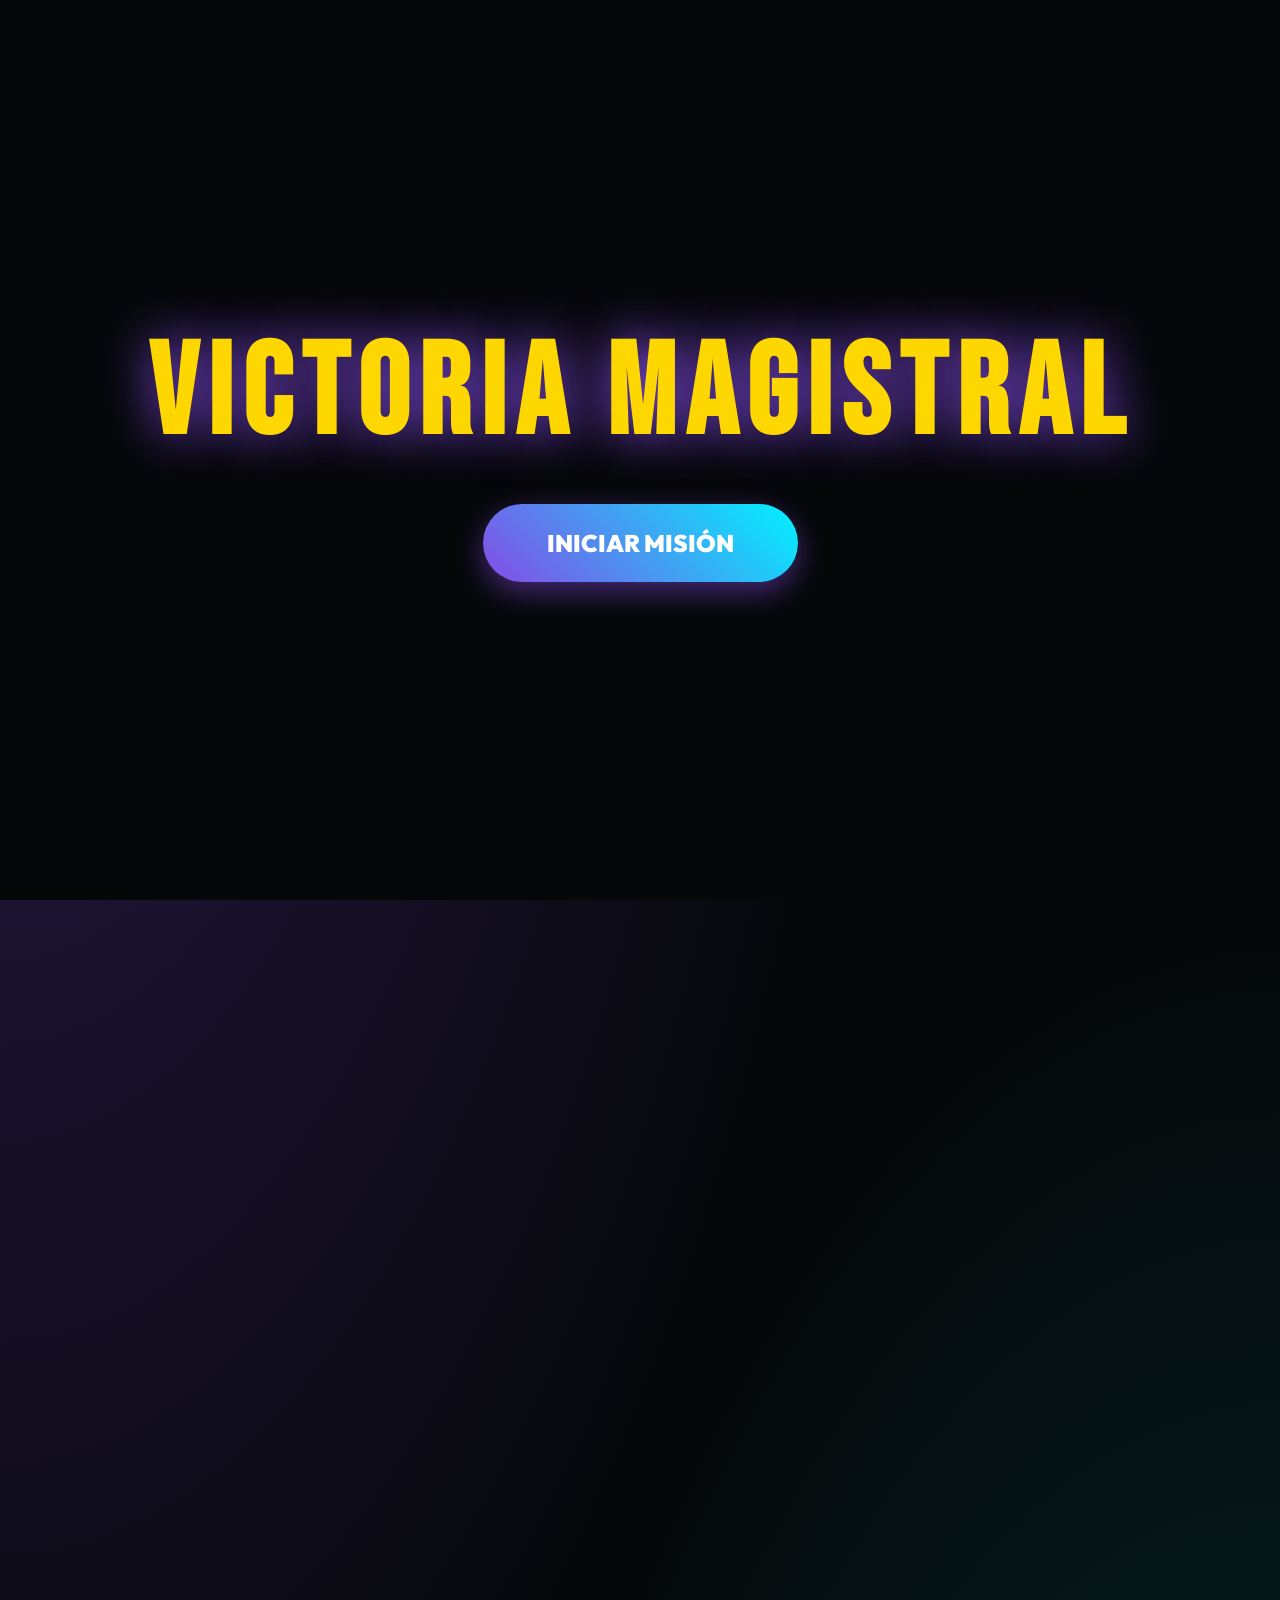
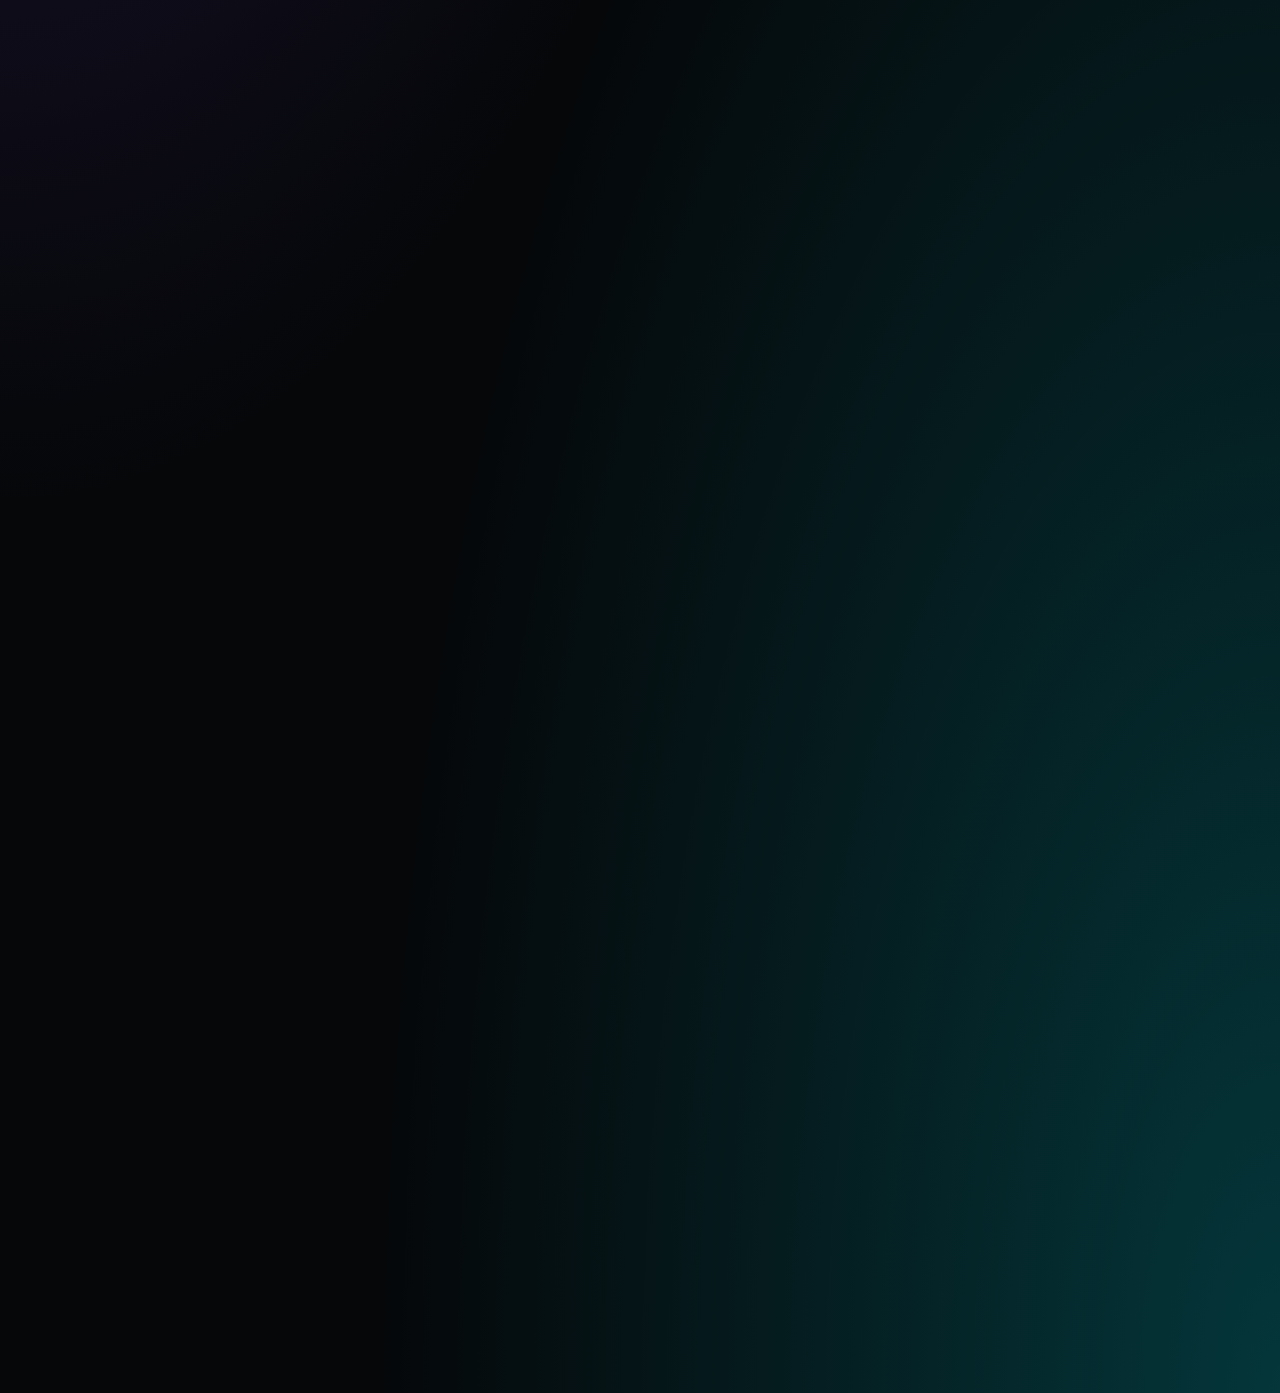
==== commit 4856c72f: "Add files via upload" ====
--- a/index.html
+++ b/index.html
@@ -1,1053 +1,884 @@
-<!DOCTYPE html>
-<html lang="es">
-
-<head>
-    <meta charset="UTF-8">
-    <meta name="viewport" content="width=device-width, initial-scale=1.0">
-    <meta name="description"
-        content="La Patrulla Canina - Experiencia de música y entretenimiento de alto nivel. Explora nuestro catálogo exclusivo de tracks y merchandise.">
-    <meta name="theme-color" content="#854CE6">
-    <meta name="apple-mobile-web-app-capable" content="yes">
-    <meta name="apple-mobile-web-app-status-bar-style" content="black-translucent">
-    <title>LA PATRULLA CANINA | VICTORIA MAGISTRAL</title>
-    <script>
-        // Redireccionar a versión móvil si se detecta dispositivo móvil
-        if (/Android|webOS|iPhone|iPad|iPod|BlackBerry|IEMobile|Opera Mini/i.test(navigator.userAgent)) {
-            if (!window.location.search.includes('desktop=1')) {
-                window.location.href = "mobile.html";
-            }
-        }
-    </script>
-    <link rel="preconnect" href="https://fonts.googleapis.com">
-    <link rel="preconnect" href="https://fonts.gstatic.com" crossorigin>
-    <link href="https://fonts.googleapis.com/css2?family=Outfit:wght@300;400;600;700;900&family=Bebas+Neue&display=swap"
-        rel="stylesheet">
-    <link rel="stylesheet" href="https://cdnjs.cloudflare.com/ajax/libs/font-awesome/6.6.0/css/all.min.css">
-    <style>
-        :root {
-            --primary: #854CE6;
-            /* Fortnite Purple */
-            --secondary: #00F2FF;
-            /* Cyan */
-            --gold: #FFD700;
-            --bg-dark: #050709;
-            --bg-card: #0f1219;
-            --glass-bg: rgba(15, 18, 25, 0.95);
-            --glass-border: rgba(255, 255, 255, 0.1);
-            --text-main: #FFFFFF;
-            --text-muted: #70757a;
-        }
-
-        * {
-            box-sizing: border-box;
-            margin: 0;
-            padding: 0;
-            font-family: 'Outfit', sans-serif;
-        }
-
-        body {
-            background-color: var(--bg-dark);
-            background-image:
-                radial-gradient(at 0% 0%, rgba(133, 76, 230, 0.3) 0px, transparent 50%),
-                radial-gradient(at 100% 100%, rgba(0, 242, 255, 0.2) 0px, transparent 50%);
-            color: var(--text-main);
-            min-height: 100vh;
-            display: flex;
-            flex-direction: column;
-            overflow-x: hidden;
-            padding-bottom: 100px;
-        }
-
-        /* Splash Screen */
-        #splashScreen {
-            position: fixed;
-            top: 0;
-            left: 0;
-            width: 100%;
-            height: 100%;
-            background: var(--bg-dark);
-            z-index: 10000;
-            display: flex;
-            flex-direction: column;
-            align-items: center;
-            justify-content: center;
-            transition: opacity 0.8s ease, visibility 0.8s;
-        }
-
-        #splashScreen h1 {
-            font-family: 'Bebas Neue';
-            font-size: clamp(3rem, 10vw, 8rem);
-            color: var(--gold);
-            text-shadow: 0 0 50px var(--primary);
-            margin-bottom: 2rem;
-            letter-spacing: 10px;
-        }
-
-        .btn-start {
-            background: linear-gradient(45deg, var(--primary), var(--secondary));
-            color: white;
-            padding: 1.5rem 4rem;
-            border: none;
-            border-radius: 50px;
-            font-weight: 900;
-            font-size: 1.5rem;
-            cursor: pointer;
-            text-transform: uppercase;
-            box-shadow: 0 10px 30px rgba(133, 76, 230, 0.5);
-            transition: 0.4s cubic-bezier(0.175, 0.885, 0.32, 1.275);
-        }
-
-        .btn-start:hover {
-            transform: scale(1.1) translateY(-5px);
-            box-shadow: 0 20px 50px rgba(0, 242, 255, 0.6);
-        }
-
-        /* Main Content Ready State */
-        .content-wrapped {
-            opacity: 0;
-            filter: blur(20px);
-            transition: 1.2s ease-out;
-        }
-
-        .content-wrapped.ready {
-            opacity: 1;
-            filter: blur(0);
-        }
-
-        /* Hero & Squad */
-        .promo-hero {
-            padding: 8rem 2rem 4rem;
-            text-align: center;
-            transition: padding-top 0.6s ease;
-        }
-
-        body.player-active .promo-hero {
-            padding-top: calc(8rem + 290px);
-        }
-
-        .promo-hero h1 {
-            font-family: 'Bebas Neue';
-            font-size: 5rem;
-            color: var(--gold);
-            line-height: 0.9;
-            margin-bottom: 0.5rem;
-        }
-
-        .promo-subtitle {
-            color: var(--secondary);
-            letter-spacing: 5px;
-            font-weight: 700;
-            margin-bottom: 4rem;
-        }
-
-        .squad-grid {
-            max-width: 1200px;
-            margin: 0 auto;
-            display: grid;
-            grid-template-columns: repeat(auto-fit, minmax(240px, 1fr));
-            gap: 2rem;
-        }
-
-        .squad-member {
-            background: var(--glass-bg);
-            padding: 2.5rem 1.5rem;
-            border-radius: 30px;
-            border: 1px solid var(--glass-border);
-            position: relative;
-            overflow: hidden;
-        }
-
-        .squad-member::before {
-            content: '';
-            position: absolute;
-            top: 0;
-            left: 0;
-            width: 100%;
-            height: 5px;
-            background: var(--primary);
-        }
-
-        .squad-member:nth-child(even)::before {
-            background: var(--secondary);
-        }
-
-        .squad-member h3 {
-            color: var(--gold);
-            font-family: 'Bebas Neue';
-            font-size: 2rem;
-            margin-bottom: 1rem;
-        }
-
-        .squad-member p {
-            color: var(--text-muted);
-            font-size: 0.95rem;
-            line-height: 1.6;
-        }
-
-        /* Music Hub */
-        .container {
-            max-width: 1400px;
-            margin: 0 auto;
-            padding: 4rem 2rem;
-        }
-
-        .song-list {
-            display: grid;
-            grid-template-columns: repeat(6, 1fr);
-            gap: 2rem;
-        }
-
-        .song-card {
-            background: var(--bg-card);
-            padding: 1rem;
-            border-radius: 20px;
-            border: 1px solid var(--glass-border);
-            cursor: pointer;
-            transition: 0.4s cubic-bezier(0.4, 0, 0.2, 1);
-            position: relative;
-            display: flex;
-            flex-direction: column;
-        }
-
-        .song-card:hover {
-            border-color: var(--primary);
-            transform: translateY(-10px);
-            background: #1a1e26;
-            z-index: 10;
-        }
-
-        .song-card.playing {
-            border-color: var(--gold);
-            box-shadow: 0 0 30px rgba(255, 215, 0, 0.2);
-            background: rgba(255, 215, 0, 0.03);
-        }
-
-        /* Fixed Cover Art */
-        .song-art-box {
-            width: 100%;
-            aspect-ratio: 1;
-            border-radius: 12px;
-            margin-bottom: 1rem;
-            overflow: hidden;
-            display: flex;
-            align-items: center;
-            justify-content: center;
-            border: 1px solid rgba(255, 255, 255, 0.05);
-        }
-
-        .song-art-box img {
-            width: 100%;
-            height: 100%;
-            object-fit: cover;
-            /* Ensures the whole image is visible without cropping */
-            display: block;
-            transition: filter 0.4s ease;
-        }
-
-        .song-card:hover .song-art-box img {
-            filter: grayscale(100%);
-        }
-
-        .song-art-box i {
-            font-size: 4rem;
-            opacity: 0.2;
-            color: var(--gold);
-        }
-
-        .song-info-row {
-            display: flex;
-            justify-content: space-between;
-            align-items: flex-start;
-            margin-bottom: 0.5rem;
-        }
-
-        .song-text {
-            flex: 1;
-            padding-right: 10px;
-        }
-
-        .song-title {
-            font-weight: 900;
-            font-size: 1rem;
-            color: var(--text-main);
-            margin-bottom: 0.2rem;
-            line-height: 1.2;
-        }
-
-        .song-artist {
-            font-size: 0.75rem;
-            color: var(--text-muted);
-            text-transform: uppercase;
-            letter-spacing: 1px;
-        }
-
-        /* Botón de descarga */
-        .btn-download {
-            background: rgba(255, 255, 255, 0.1);
-            border: 1px solid var(--glass-border);
-            color: var(--gold);
-            padding: 0.4rem 1rem;
-            border-radius: 20px;
-            display: flex;
-            align-items: center;
-            justify-content: center;
-            cursor: pointer;
-            transition: 0.3s;
-            text-decoration: none;
-            font-size: 0.8rem;
-            font-weight: 700;
-            white-space: nowrap;
-        }
-
-        .btn-download:hover {
-            background: var(--gold);
-            color: black;
-            transform: scale(1.05);
-            box-shadow: 0 0 15px rgba(255, 215, 0, 0.4);
-        }
-
-        /* Merch Section */
-        .merch-hero {
-            padding: 6rem 2rem;
-            background: linear-gradient(180deg, transparent 0%, rgba(133, 76, 230, 0.1) 100%);
-            text-align: center;
-            border-top: 1px solid var(--glass-border);
-            margin-top: 4rem;
-        }
-
-        .merch-content {
-            max-width: 800px;
-            margin: 0 auto;
-            background: var(--glass-bg);
-            padding: 3rem;
-            border-radius: 40px;
-            border: 1px solid var(--gold);
-            box-shadow: 0 0 50px rgba(255, 215, 0, 0.1);
-            position: relative;
-            overflow: hidden;
-        }
-
-        .merch-content::before {
-            content: '';
-            position: absolute;
-            top: -50%;
-            left: -50%;
-            width: 200%;
-            height: 200%;
-            background: radial-gradient(circle, rgba(255, 215, 0, 0.1) 0%, transparent 60%);
-            animation: rotate 20s linear infinite;
-        }
-
-        @keyframes rotate {
-            from {
-                transform: rotate(0deg);
-            }
-
-            to {
-                transform: rotate(360deg);
-            }
-        }
-
-        .merch-title {
-            font-family: 'Bebas Neue';
-            font-size: 4rem;
-            color: var(--gold);
-            margin-bottom: 1rem;
-            position: relative;
-            text-shadow: 0 0 20px rgba(255, 215, 0, 0.5);
-        }
-
-        .merch-desc {
-            font-size: 1.2rem;
-            color: var(--text-muted);
-            margin-bottom: 2rem;
-            position: relative;
-        }
-
-        .btn-buy {
-            background: var(--gold);
-            color: black;
-            padding: 1.2rem 3rem;
-            font-family: 'Bebas Neue';
-            font-size: 1.8rem;
-            border: none;
-            border-radius: 50px;
-            cursor: pointer;
-            transition: 0.3s;
-            position: relative;
-            box-shadow: 0 10px 30px rgba(255, 215, 0, 0.3);
-            text-decoration: none;
-            display: inline-block;
-        }
-
-        .btn-buy:hover {
-            transform: scale(1.05);
-            background: white;
-            box-shadow: 0 10px 50px rgba(255, 255, 255, 0.5);
-        }
-
-        /* Premium Player Bar */
-        .player-bar {
-            position: fixed;
-            top: 110px;
-            left: 0;
-            width: 100%;
-            display: flex;
-            flex-direction: column;
-            z-index: 90;
-            /* Below header (z-index 100) */
-            opacity: 0;
-            pointer-events: none;
-            transform: translateY(-20px);
-            transition: 0.6s cubic-bezier(0.4, 0, 0.2, 1);
-        }
-
-        .player-bar.active {
-            opacity: 1;
-            pointer-events: auto;
-            transform: translateY(0);
-            box-shadow: 0 10px 50px rgba(0, 0, 0, 0.5);
-        }
-
-        .player-bar-controls {
-            background: rgba(0, 0, 0, 0.95);
-            backdrop-filter: blur(20px);
-            padding: 1rem 4rem;
-            display: flex;
-            align-items: center;
-            justify-content: space-between;
-            border-bottom: 1px solid var(--primary);
-        }
-
-        .player-track {
-            width: 350px;
-            display: flex;
-            align-items: center;
-            gap: 1.2rem;
-        }
-
-        .player-art {
-            width: 56px;
-            height: 56px;
-            border-radius: 10px;
-            object-fit: cover;
-            border: 1px solid var(--glass-border);
-        }
-
-        .player-info h3 {
-            font-size: 1rem;
-            font-weight: 900;
-        }
-
-        .player-info p {
-            color: var(--text-muted);
-            font-size: 0.75rem;
-        }
-
-        .player-controls {
-            flex: 1;
-            display: flex;
-            flex-direction: column;
-            align-items: center;
-            gap: 0.5rem;
-        }
-
-        .control-btns {
-            display: flex;
-            align-items: center;
-            gap: 2rem;
-        }
-
-        .btn-ctrl {
-            background: none;
-            border: none;
-            color: white;
-            cursor: pointer;
-            font-size: 1.8rem;
-            transition: 0.2s;
-        }
-
-        .btn-ctrl:hover {
-            color: var(--secondary);
-            transform: scale(1.2);
-        }
-
-        .btn-play-big {
-            width: 48px;
-            height: 48px;
-            background: white;
-            color: black;
-            border-radius: 50%;
-            font-size: 1.4rem;
-            display: flex;
-            align-items: center;
-            justify-content: center;
-        }
-
-        .progress-wrapper {
-            width: 100%;
-            max-width: 600px;
-            display: flex;
-            align-items: center;
-            gap: 15px;
-            font-size: 0.8rem;
-            font-weight: 700;
-            color: var(--text-muted);
-        }
-
-        .progress-area {
-            flex: 1;
-            height: 6px;
-            background: rgba(255, 255, 255, 0.1);
-            border-radius: 3px;
-            cursor: pointer;
-            position: relative;
-            overflow: hidden;
-        }
-
-        .progress-handle {
-            height: 100%;
-            width: 0%;
-            background: linear-gradient(to right, var(--primary), var(--secondary));
-            border-radius: 2px;
-        }
-
-        /* Visualizer Canvas */
-        .vfx-container {
-            position: relative;
-            width: 100%;
-            height: 200px;
-            pointer-events: none;
-            background: linear-gradient(to bottom, rgba(133, 76, 230, 0.3), rgba(0, 242, 255, 0.1) 50%, transparent);
-        }
-
-        #vfxCanvas {
-            width: 100% !important;
-            height: 200px !important;
-            min-height: 200px;
-            filter: drop-shadow(0 0 30px var(--primary)) brightness(1.2);
-            opacity: 1;
-            display: block;
-            background: rgba(0, 0, 0, 0.3);
-        }
-
-        header {
-            padding: 1.5rem 3rem;
-            display: flex;
-            justify-content: space-between;
-            align-items: center;
-            position: sticky;
-            top: 0;
-            background: var(--bg-dark);
-            z-index: 100;
-            border-bottom: 1px solid var(--glass-border);
-        }
-
-        .search-input {
-            background: #111;
-            border: 1px solid var(--glass-border);
-            padding: 0.8rem 1.5rem;
-            border-radius: 12px;
-            color: white;
-            width: 300px;
-            outline: none;
-            transition: 0.3s;
-        }
-
-        .search-input:focus {
-            border-color: var(--secondary);
-            box-shadow: 0 0 20px rgba(0, 242, 255, 0.2);
-        }
-
-        .btn-vfx {
-            font-size: 1.5rem;
-            cursor: pointer;
-            opacity: 0.4;
-            transition: 0.3s;
-            filter: grayscale(1) brightness(0.6);
-            padding: 8px;
-            border-radius: 8px;
-            display: flex;
-            align-items: center;
-            justify-content: center;
-        }
-
-        .btn-vfx:hover {
-            opacity: 0.7;
-        }
-
-        .btn-vfx.active {
-            opacity: 1;
-            filter: grayscale(0) brightness(1);
-            transform: scale(1.15);
-            text-shadow: 0 0 20px var(--gold);
-            background: rgba(255, 215, 0, 0.1);
-        }
-
-        .volume-wrapper {
-            width: 350px;
-            display: flex;
-            justify-content: flex-end;
-            align-items: center;
-            gap: 15px;
-        }
-
-        footer {
-            padding: 4rem;
-            text-align: center;
-            border-top: 1px solid var(--glass-border);
-            color: var(--text-muted);
-            font-size: 0.8rem;
-            letter-spacing: 2px;
-        }
-
-        .modern-social {
-            display: flex;
-            justify-content: center;
-            flex-wrap: wrap;
-            gap: 1.5rem;
-            margin-bottom: 2rem;
-        }
-
-        .social-link {
-            width: 44px;
-            height: 44px;
-            border-radius: 50%;
-            background: rgba(255, 255, 255, 0.05);
-            display: flex;
-            align-items: center;
-            justify-content: center;
-            color: var(--gold);
-            border: 1px solid var(--glass-border);
-            transition: 0.3s cubic-bezier(0.175, 0.885, 0.32, 1.275);
-            text-decoration: none;
-            font-size: 1.2rem;
-        }
-
-        .social-link:hover {
-            background: var(--gold);
-            color: black;
-            transform: translateY(-5px) scale(1.1);
-            box-shadow: 0 0 25px rgba(255, 215, 0, 0.4);
-            border-color: var(--gold);
-        }
-
-        @media (max-width: 900px) {
-
-            .player-track,
-            .volume-wrapper {
-                display: none;
-            }
-
-            .player-controls {
-                width: 100%;
-            }
-        }
-    </style>
-</head>
-
-<body>
-
-    <div id="splashScreen">
-        <h1 id="splashTitle">VICTORIA MAGISTRAL</h1>
-        <button class="btn-start" onclick="initExperience()">INICIAR MISIÓN</button>
-    </div>
-
-    <div class="content-wrapped" id="mainContent">
-        <header>
-            <div style="font-family: 'Bebas Neue'; font-size: 2rem; color: var(--gold); letter-spacing: 3px;">
-                <span style="color:white">PATRULLA</span> CANINA
-            </div>
-            <input type="text" class="search-input" placeholder="BUSCAR ARCHIVOS DE AUDIO..." id="searchInput">
-        </header>
-
-        <section class="promo-hero">
-            <h1>EL ÁLBUM DEFINITIVO</h1>
-            <p class="promo-subtitle">LOS 4 DEL SQUAD • TEMPORADA 2026</p>
-            <div class="squad-grid">
-                <div class="squad-member">
-                    <h3>ANTONIO</h3>
-                    <p>El Rey del Loot. Especialista en suministros legendarios y puntería de oro.</p>
-                </div>
-                <div class="squad-member">
-                    <h3>RIOSERAS</h3>
-                    <p>El estratega táctico. Nadie corre más rápido cuando la tormenta acecha.</p>
-                </div>
-                <div class="squad-member">
-                    <h3>MURCIANO</h3>
-                    <p>La máquina de kills. Frío y letal. El terror de Pisos Picados.</p>
-                </div>
-                <div class="squad-member">
-                    <h3>GERBI</h3>
-                    <p>El Comandante Loco. Tácticas impredecibles para victorias magistrales.</p>
-                </div>
-            </div>
-        </section>
-
-        <div class="container">
-            <div class="song-list" id="songList"></div>
-        </div>
-
-        <section class="merch-hero">
-            <div class="merch-content">
-                <h2 class="merch-title">EDICIÓN COLECCIONISTA</h2>
-                <p class="merch-desc">Consigue el disco físico en CD + DVD con las mejores partidas en HD. Incluye
-                    póster exclusivo y
-                    pegatinas del squad.</p>
-                <a href="coming_soon.html" class="btn-buy">COMPRAR AHORA • 29.99€</a>
-            </div>
-        </section>
-
-        <footer>
-            <div class="modern-social">
-                <a href="https://www.facebook.com/AlfonsoRubioRioseras" target="_blank" rel="noopener noreferrer"
-                    class="social-link facebook" title="Facebook"><i class="fab fa-facebook-f"></i></a>
-                <a href="https://instagram.com" target="_blank" rel="noopener noreferrer" class="social-link instagram"
-                    title="Instagram"><i class="fab fa-instagram"></i></a>
-                <a href="https://x.com/alfrubrio" target="_blank" rel="noopener noreferrer"
-                    class="social-link x-twitter" title="X (Twitter)"><i class="fab fa-x-twitter"></i></a>
-                <a href="https://www.youtube.com/@AlfonsoRubioRioseras" target="_blank" rel="noopener noreferrer"
-                    class="social-link youtube" title="YouTube"><i class="fab fa-youtube"></i></a>
-                <a href="https://www.tiktok.com/@alfonsorubio007" target="_blank" rel="noopener noreferrer"
-                    class="social-link tiktok" title="TikTok"><i class="fab fa-tiktok"></i></a>
-                <a href="https://discord.com/" target="_blank" rel="noopener noreferrer" class="social-link discord"
-                    title="Discord"><i class="fab fa-discord"></i></a>
-                <a href="https://web.whatsapp.com/" target="_blank" rel="noopener noreferrer"
-                    class="social-link whatsapp" title="WhatsApp"><i class="fab fa-whatsapp"></i></a>
-                <a href="https://www.linkedin.com/in/alfonsorubiorioseras/" target="_blank" rel="noopener noreferrer"
-                    class="social-link linkedin" title="LinkedIn"><i class="fab fa-linkedin-in"></i></a>
-                <a href="https://github.com/Rioseras007" target="_blank" rel="noopener noreferrer"
-                    class="social-link github" title="GitHub"><i class="fab fa-github"></i></a>
-            </div>
-            <p>© 2026 LA PATRULLA CANINA | SQUAD RECORDS PRO</p>
-        </footer>
-
-        <div class="player-bar" id="playerBar">
-            <div class="vfx-container">
-                <canvas id="vfxCanvas"></canvas>
-            </div>
-            <div class="player-bar-controls">
-                <div class="player-track">
-                    <img src="" alt="" class="player-art" id="playerArt">
-                    <div class="player-info">
-                        <h3 id="pTitle">NOMBRE DE LA MISIÓN</h3>
-                        <p id="pArtist">SQUAD ID</p>
-                    </div>
-                </div>
-                <div class="player-controls">
-                    <div class="control-btns">
-                        <button class="btn-ctrl" onclick="prev()">⏮</button>
-                        <button class="btn-ctrl btn-play-big" onclick="toggle()" id="playBtn">▶</button>
-                        <button class="btn-ctrl" onclick="next()">⏭</button>
-                    </div>
-                    <div class="progress-wrapper">
-                        <span id="curT">0:00</span>
-                        <div class="progress-area" onclick="seek(event)">
-                            <div class="progress-handle" id="pHandle"></div>
-                        </div>
-                        <span id="dur">0:00</span>
-                    </div>
-                </div>
-                <div class="volume-wrapper">
-                    <div id="vfxBtn" class="btn-vfx active" onclick="event.stopPropagation(); toggleVfx()"
-                        title="ACTIVAR/DESACTIVAR ECUALIZADOR">⚡</div>
-                    <span style="font-size: 0.8rem; color: var(--gold); font-weight: 900;">VOL</span>
-                    <input type="range" min="0" max="1" step="0.05" value="1" oninput="audio.volume = this.value"
-                        style="accent-color: var(--secondary); cursor: pointer;">
-                </div>
-            </div>
-        </div>
-    </div>
-
-    <audio id="audioElement"></audio>
-
-    <script>
-        // TRACKLIST - Updated to manual covers in assets (e.g. 01.jpg, 02.jpg)
-        const tracks = [
-            { "id": 1, "t": "La Patrulla Canina", "file": "assets/01_La_Patrulla_Canina.mp3", "art": "assets/__track_1__la_patrulla_canina.jpg" },
-            { "id": 2, "t": "Antonio: El Rey del Loot", "file": "assets/02_Antonio_Rey_Loot.mp3", "art": "assets/__track_2__antonio__el_rey_del_loot.jpg" },
-            { "id": 3, "t": "Rioseras: Pánico en la Tormenta", "file": "assets/03_Rioseras_Tormenta.mp3", "art": "assets/__track_3__rioseras__p_nico_en_la_tormen.jpg" },
-            { "id": 4, "t": "El Murciano: Máquina de Kills", "file": "assets/04_Murciano_Pro_Kills.mp3", "art": "assets/__track_4__el_murciano__m_quina_de_kills.jpg" },
-            { "id": 5, "t": "Gerbi: El Comandante Loco", "file": "assets/05_Gerbi_Loco.mp3", "art": "assets/__track_5__gerbi__el_comandante_loco.jpg" },
-            { "id": 6, "t": "Amigos en el Battle Bus", "file": "assets/06_Battle_Bus.mp3", "art": "assets/__track_6__amigos_en_el_battle_bus.jpg" },
-            { "id": 7, "t": "Descenso en Pisos Picados", "file": "assets/07_Pisos_Picados.mp3", "art": "assets/__track_7__descenso_en_pisos_picados.jpg" },
-            { "id": 8, "t": "El Baile de la Victoria", "file": "assets/08_Baile_Victoria.mp3", "art": "assets/__track_8__el_baile_de_la_victoria.jpg" },
-            { "id": 9, "t": "Medikit para el Alma", "file": "assets/09_Medikit_Alma.mp3", "art": "assets/__track_9__medikit_para_el_alma.jpg" },
-            { "id": 10, "t": "El Salto del Comandante", "file": "assets/10_Salto_Gerbi.mp3", "art": "assets/__track_10__el_salto_del_comandante.jpg" },
-            { "id": 11, "t": "Victoria Magistral", "file": "assets/11_Victoria_Magistral.mp3", "art": "assets/__track_11__victoria_magistral.jpg" },
-            { "id": 12, "t": "GG Patrulla", "file": "assets/12_GG_Patrulla.mp3", "art": "assets/__track_12__gg_patrulla.jpg" },
-            { "id": 13, "t": "Pause la partida, Antonio", "file": "assets/13_Pause la partida, Antonio.mp3", "art": "assets/__track_13__pause_la_partida_antonio.jpg" }
-        ];
-
-        let index = -1;
-        let vfxEnabled = true;
-        const audio = document.getElementById('audioElement');
-        const vCanvas = document.getElementById('vfxCanvas');
-        const vCtx = vCanvas.getContext('2d');
-        const main = document.getElementById('mainContent');
-        const splash = document.getElementById('splashScreen');
-
-        // Web Audio API Setup
-        let audioContext = null;
-        let analyser = null;
-        let dataArray = null;
-        let source = null;
-
-        function initAudioContext() {
-            if (audioContext) return;
-            audioContext = new (window.AudioContext || window.webkitAudioContext)();
-            analyser = audioContext.createAnalyser();
-            analyser.fftSize = 256;
-            analyser.smoothingTimeConstant = 0.8;
-            source = audioContext.createMediaElementAudioSource(audio);
-            source.connect(analyser);
-            analyser.connect(audioContext.destination);
-            dataArray = new Uint8Array(analyser.frequencyBinCount);
-        }
-
-        function initExperience() {
-            splash.style.opacity = '0';
-            setTimeout(() => {
-                splash.style.display = 'none';
-                main.classList.add('ready');
-            }, 800);
-
-            // Global VFX Loop
-            resize();
-            window.addEventListener('resize', resize);
-            requestAnimationFrame(renderVFX);
-        }
-
-        function render() {
-            const list = document.getElementById('songList');
-            list.innerHTML = "";
-            tracks.forEach((track, i) => {
-                const card = document.createElement('div');
-                card.className = `song-card ${i === index ? 'playing' : ''}`;
-                // Layout: Image on top, then row with text and download button
-                card.innerHTML = `
-                    <div class="song-art-box">
-                        <img src="${track.art}" onerror="this.style.display='none'; this.nextElementSibling.style.opacity='0.2'" alt="">
-                      
-                    </div>
-                    <div class="song-info-row">
-                        <div class="song-text">
-                            <div class="song-title">${track.t}</div>
-                            <div class="song-artist">TRACK #${track.id}</div>
-                        </div>
-                        <button class="btn-download" title="Descargar" onclick="event.stopPropagation(); downloadTrack('${track.file}', '${track.t}.mp3')">DESCARGAR</button>
-                    </div>
-                `;
-                card.onclick = () => play(i);
-                list.appendChild(card);
-            });
-        }
-
-        async function downloadTrack(url, filename) {
-            try {
-                const response = await fetch(url);
-                const blob = await response.blob();
-
-                if (window.showSaveFilePicker) {
-                    try {
-                        const handle = await window.showSaveFilePicker({
-                            suggestedName: filename,
-                            types: [{
-                                description: 'Audio File',
-                                accept: {
-                                    'audio/mpeg': ['.mp3']
-                                }
-                            }],
-                        });
-                        const writable = await handle.createWritable();
-                        await writable.write(blob);
-                        await writable.close();
-                    } catch (err) {
-                        if (err.name === 'AbortError') {
-                            return; // User cancelled
-                        }
-                        throw err; // Re-throw to fallback
-                    }
-                } else {
-                    throw new Error('FileSystemAccess API not supported');
-                }
-            } catch (err) {
-                console.warn('Native save failed, using fallback:', err);
-                // Fallback: classic anchor tag method
-                const a = document.createElement('a');
-                a.href = url;
-                a.download = filename;
-                document.body.appendChild(a);
-                a.click();
-                document.body.removeChild(a);
-            }
-        }
-
-        function play(i) {
-            index = i;
-            const song = tracks[i];
-            audio.src = song.file;
-            document.getElementById('pTitle').innerText = song.t;
-            document.getElementById('pArtist').innerText = "PATRULLA CANINA OFFICIAL";
-            document.getElementById('playerArt').src = song.art;
-            document.getElementById('playerBar').classList.add('active');
-            document.body.classList.add('player-active');
-            document.getElementById('playBtn').innerText = '⏸';
-
-            // Inicializar Web Audio API
-            initAudioContext();
-
-            audio.play().catch(e => console.warn("Error de reproducción:", e.message));
-            render();
-            // Focus on player
-            window.scrollTo({ top: 0, behavior: 'smooth' });
-        }
-
-        function toggle() {
-            if (audio.paused) { audio.play(); document.getElementById('playBtn').innerText = '⏸'; }
-            else { audio.pause(); document.getElementById('playBtn').innerText = '▶'; }
-        }
-
-        function next() { play((index + 1) % tracks.length); }
-        function prev() { play((index - 1 + tracks.length) % tracks.length); }
-        function seek(e) { const pct = e.offsetX / e.currentTarget.offsetWidth; audio.currentTime = pct * audio.duration; }
-
-        function toggleVfx() {
-            vfxEnabled = !vfxEnabled;
-            document.getElementById('vfxBtn').classList.toggle('active', vfxEnabled);
-        }
-
-        function resize() {
-            const canvas = document.getElementById('vfxCanvas');
-            vCanvas.width = canvas.offsetWidth || window.innerWidth;
-            vCanvas.height = 200; // Altura fija de 200px
-            console.log(`Canvas resized to: ${vCanvas.width}x${vCanvas.height}`);
-        }
-
-        function renderVFX() {
-            requestAnimationFrame(renderVFX);
-            vCtx.clearRect(0, 0, vCanvas.width, vCanvas.height);
-
-            // Si VFX desactivado, solo fondo oscuro
-            if (!vfxEnabled) {
-                vCtx.fillStyle = 'rgba(0, 0, 0, 0.85)';
-                vCtx.fillRect(0, 0, vCanvas.width, vCanvas.height);
-                return;
-            }
-
-            const bars = 64;
-            const barWidth = vCanvas.width / bars;
-            const barGap = 2;
-            const isPlaying = !audio.paused && !audio.ended;
-            const t = performance.now() / 1000;
-
-            // Intentar obtener datos reales del analyser
-            let useRealData = false;
-            if (analyser && dataArray) {
-                analyser.getByteFrequencyData(dataArray);
-                // Comprobar si hay datos reales (no todos ceros por CORS)
-                const sum = dataArray.reduce((a, b) => a + b, 0);
-                useRealData = sum > 0;
-            }
-
-            // Fondo oscuro
-            vCtx.fillStyle = 'rgba(0, 0, 0, 0.85)';
-            vCtx.fillRect(0, 0, vCanvas.width, vCanvas.height);
-
-            // Gradiente de fondo sutil
-            const bgGrad = vCtx.createLinearGradient(0, 0, 0, vCanvas.height);
-            bgGrad.addColorStop(0, 'rgba(133, 76, 230, 0.15)');
-            bgGrad.addColorStop(1, 'rgba(0, 0, 0, 0)');
-            vCtx.fillStyle = bgGrad;
-            vCtx.fillRect(0, 0, vCanvas.width, vCanvas.height);
-
-            // Dibujar las barras
-            for (let i = 0; i < bars; i++) {
-                let value;
-
-                if (useRealData) {
-                    // Datos reales del Web Audio API
-                    const barIndex = Math.floor((i / bars) * dataArray.length);
-                    value = dataArray[barIndex] / 255;
-                } else if (isPlaying) {
-                    // FALLBACK: Simulación animada cuando CORS bloquea datos
-                    // Genera ondas pseudo-aleatorias basadas en el tiempo y la posición
-                    const freq1 = Math.sin(t * 2.5 + i * 0.3) * 0.3;
-                    const freq2 = Math.sin(t * 4.1 + i * 0.15) * 0.2;
-                    const freq3 = Math.sin(t * 1.7 + i * 0.5) * 0.15;
-                    const bass = i < 10 ? 0.25 * Math.sin(t * 3.0 + i * 0.2) : 0;
-                    const treble = i > 50 ? 0.15 * Math.sin(t * 5.5 + i * 0.4) : 0;
-                    value = 0.35 + freq1 + freq2 + freq3 + bass + treble;
-                    value = Math.max(0.08, Math.min(1, value));
-                } else {
-                    // Audio pausado o no iniciado: barras mínimas
-                    value = 0.04 + Math.sin(t * 0.5 + i * 0.2) * 0.03;
-                }
-
-                // Altura de barra
-                let barHeight = value * vCanvas.height * 0.85;
-                barHeight = Math.max(barHeight, 4);
-
-                const x = i * barWidth + barGap / 2;
-                const y = vCanvas.height - barHeight;
-
-                // Gradiente vertical en cada barra (verde abajo → amarillo → rojo arriba)
-                const barGrad = vCtx.createLinearGradient(x, vCanvas.height, x, y);
-                barGrad.addColorStop(0, '#00ff66');    // Verde neón abajo
-                barGrad.addColorStop(0.5, '#ffff00');  // Amarillo centro
-                barGrad.addColorStop(0.8, '#ff6600');  // Naranja
-                barGrad.addColorStop(1, '#ff0044');     // Rojo arriba
-
-                // Barra principal con glow
-                vCtx.fillStyle = barGrad;
-                vCtx.shadowColor = value > 0.5 ? '#ff6600' : '#00ff66';
-                vCtx.shadowBlur = 12;
-                vCtx.fillRect(x, y, barWidth - barGap, barHeight);
-
-                // Highlight brillante en el tope de cada barra
-                vCtx.shadowBlur = 0;
-                vCtx.fillStyle = 'rgba(255, 255, 255, 0.9)';
-                vCtx.fillRect(x, y, barWidth - barGap, 2);
-
-                // Reflejo inferior sutil
-                vCtx.globalAlpha = 0.15;
-                vCtx.fillStyle = barGrad;
-                vCtx.fillRect(x, vCanvas.height, barWidth - barGap, -barHeight * 0.3);
-                vCtx.globalAlpha = 1;
-            }
-
-            vCtx.shadowBlur = 0;
-        }
-
-        audio.ontimeupdate = () => {
-            const pct = (audio.currentTime / audio.duration) * 100;
-            document.getElementById('pHandle').style.width = pct + "%";
-            document.getElementById('curT').innerText = fmt(audio.currentTime);
-            if (audio.duration) document.getElementById('dur').innerText = fmt(audio.duration);
-        };
-
-        function fmt(s) {
-            const m = Math.floor(s / 60);
-            const sec = Math.floor(s % 60);
-            return `${m}:${sec < 10 ? '0' : ''}${sec}`;
-        }
-
-        // Auto-play next track when current one ends
-        audio.onended = () => next();
-
-        // Initial render
-        render();
-
-        // Search Logic
-        document.getElementById('searchInput').oninput = (e) => {
-            const val = e.target.value.toLowerCase();
-            const cards = document.querySelectorAll('.song-card');
-            cards.forEach((card, i) => {
-                const title = tracks[i].t.toLowerCase();
-                card.style.display = title.includes(val) ? 'flex' : 'none';
-            });
-        };
-    </script>
-</body>
-
+<!DOCTYPE html>
+<html lang="es">
+
+<head>
+    <meta charset="UTF-8">
+    <meta name="viewport" content="width=device-width, initial-scale=1.0">
+    <meta name="description"
+        content="La Patrulla Canina - Experiencia de música y entretenimiento de alto nivel. Explora nuestro catálogo exclusivo de tracks y merchandise.">
+    <meta name="theme-color" content="#854CE6">
+    <meta name="apple-mobile-web-app-capable" content="yes">
+    <meta name="apple-mobile-web-app-status-bar-style" content="black-translucent">
+    <title>LA PATRULLA CANINA | VICTORIA MAGISTRAL</title>
+    <script>
+        // Redireccionar a versión móvil si se detecta dispositivo móvil
+        if (/Android|webOS|iPhone|iPad|iPod|BlackBerry|IEMobile|Opera Mini/i.test(navigator.userAgent)) {
+            if (!window.location.search.includes('desktop=1')) {
+                window.location.href = "mobile.html";
+            }
+        }
+    </script>
+    <link rel="preconnect" href="https://fonts.googleapis.com">
+    <link rel="preconnect" href="https://fonts.gstatic.com" crossorigin>
+    <link href="https://fonts.googleapis.com/css2?family=Outfit:wght@300;400;600;700;900&family=Bebas+Neue&display=swap"
+        rel="stylesheet">
+    <link rel="stylesheet" href="https://cdnjs.cloudflare.com/ajax/libs/font-awesome/6.6.0/css/all.min.css">
+    <style>
+        :root {
+            --primary: #854CE6;
+            /* Fortnite Purple */
+            --secondary: #00F2FF;
+            /* Cyan */
+            --gold: #FFD700;
+            --bg-dark: #050709;
+            --bg-card: #0f1219;
+            --glass-bg: rgba(15, 18, 25, 0.95);
+            --glass-border: rgba(255, 255, 255, 0.1);
+            --text-main: #FFFFFF;
+            --text-muted: #70757a;
+        }
+
+        * {
+            box-sizing: border-box;
+            margin: 0;
+            padding: 0;
+            font-family: 'Outfit', sans-serif;
+        }
+
+        body {
+            background-color: var(--bg-dark);
+            background-image:
+                radial-gradient(at 0% 0%, rgba(133, 76, 230, 0.3) 0px, transparent 50%),
+                radial-gradient(at 100% 100%, rgba(0, 242, 255, 0.2) 0px, transparent 50%);
+            color: var(--text-main);
+            min-height: 100vh;
+            display: flex;
+            flex-direction: column;
+            overflow-x: hidden;
+            padding-bottom: 100px;
+        }
+
+        /* Splash Screen */
+        #splashScreen {
+            position: fixed;
+            top: 0;
+            left: 0;
+            width: 100%;
+            height: 100%;
+            background: var(--bg-dark);
+            z-index: 10000;
+            display: flex;
+            flex-direction: column;
+            align-items: center;
+            justify-content: center;
+            transition: opacity 0.8s ease, visibility 0.8s;
+        }
+
+        #splashScreen h1 {
+            font-family: 'Bebas Neue';
+            font-size: clamp(3rem, 10vw, 8rem);
+            color: var(--gold);
+            text-shadow: 0 0 50px var(--primary);
+            margin-bottom: 2rem;
+            letter-spacing: 10px;
+        }
+
+        .btn-start {
+            background: linear-gradient(45deg, var(--primary), var(--secondary));
+            color: white;
+            padding: 1.5rem 4rem;
+            border: none;
+            border-radius: 50px;
+            font-weight: 900;
+            font-size: 1.5rem;
+            cursor: pointer;
+            text-transform: uppercase;
+            box-shadow: 0 10px 30px rgba(133, 76, 230, 0.5);
+            transition: 0.4s cubic-bezier(0.175, 0.885, 0.32, 1.275);
+        }
+
+        .btn-start:hover {
+            transform: scale(1.1) translateY(-5px);
+            box-shadow: 0 20px 50px rgba(0, 242, 255, 0.6);
+        }
+
+        /* Main Content Ready State */
+        .content-wrapped {
+            opacity: 0;
+            filter: blur(20px);
+            transition: 1.2s ease-out;
+        }
+
+        .content-wrapped.ready {
+            opacity: 1;
+            filter: blur(0);
+        }
+
+        /* Hero & Squad */
+        .promo-hero {
+            padding: 8rem 2rem 4rem;
+            text-align: center;
+            transition: padding-top 0.6s ease;
+        }
+
+        body.player-active .promo-hero {
+            padding-top: 8rem;
+        }
+
+        .promo-hero h1 {
+            font-family: 'Bebas Neue';
+            font-size: 5rem;
+            color: var(--gold);
+            line-height: 0.9;
+            margin-bottom: 0.5rem;
+        }
+
+        .promo-subtitle {
+            color: var(--secondary);
+            letter-spacing: 5px;
+            font-weight: 700;
+            margin-bottom: 4rem;
+        }
+
+        .squad-grid {
+            max-width: 1200px;
+            margin: 0 auto;
+            display: grid;
+            grid-template-columns: repeat(auto-fit, minmax(240px, 1fr));
+            gap: 2rem;
+        }
+
+        .squad-member {
+            background: var(--glass-bg);
+            padding: 2.5rem 1.5rem;
+            border-radius: 30px;
+            border: 1px solid var(--glass-border);
+            position: relative;
+            overflow: hidden;
+        }
+
+        .squad-member::before {
+            content: '';
+            position: absolute;
+            top: 0;
+            left: 0;
+            width: 100%;
+            height: 5px;
+            background: var(--primary);
+        }
+
+        .squad-member:nth-child(even)::before {
+            background: var(--secondary);
+        }
+
+        .squad-member h3 {
+            color: var(--gold);
+            font-family: 'Bebas Neue';
+            font-size: 2rem;
+            margin-bottom: 1rem;
+        }
+
+        .squad-member p {
+            color: var(--text-muted);
+            font-size: 0.95rem;
+            line-height: 1.6;
+        }
+
+        /* Music Hub */
+        .container {
+            max-width: 1400px;
+            margin: 0 auto;
+            padding: 4rem 2rem;
+        }
+
+        .song-list {
+            display: flex;
+            flex-direction: column;
+            gap: 1rem;
+        }
+
+        .song-card {
+            background: var(--bg-card);
+            padding: 1rem 1.5rem;
+            border-radius: 12px;
+            border: 1px solid var(--glass-border);
+            cursor: pointer;
+            transition: 0.3s ease;
+            position: relative;
+            display: flex;
+            flex-direction: row;
+            align-items: center;
+            gap: 1.5rem;
+        }
+
+        .song-card:hover {
+            border-color: var(--primary);
+            transform: translateY(-10px);
+            background: #1a1e26;
+            z-index: 10;
+        }
+
+        .song-card.playing {
+            border-color: var(--gold);
+            box-shadow: 0 0 30px rgba(255, 215, 0, 0.2);
+            background: rgba(255, 215, 0, 0.03);
+        }
+
+        /* Fixed Cover Art */
+        .song-art-box {
+            width: 50px;
+            height: 50px;
+            min-width: 50px;
+            border-radius: 8px;
+            overflow: hidden;
+            display: flex;
+            align-items: center;
+            justify-content: center;
+            border: 1px solid rgba(255, 255, 255, 0.05);
+        }
+
+        .song-art-box img {
+            width: 100%;
+            height: 100%;
+            object-fit: cover;
+            /* Ensures the whole image is visible without cropping */
+            display: block;
+            transition: filter 0.4s ease;
+        }
+
+        .song-card:hover .song-art-box img {
+            filter: grayscale(100%);
+        }
+
+        .song-art-box i {
+            font-size: 4rem;
+            opacity: 0.2;
+            color: var(--gold);
+        }
+
+        .song-info-row {
+            display: flex;
+            justify-content: space-between;
+            align-items: center;
+            flex: 1;
+        }
+
+        .song-text {
+            flex: 1;
+            padding-right: 10px;
+        }
+
+        .song-title {
+            font-weight: 900;
+            font-size: 1rem;
+            color: var(--text-main);
+            margin-bottom: 0.2rem;
+            line-height: 1.2;
+        }
+
+        .song-artist {
+            font-size: 0.75rem;
+            color: var(--text-muted);
+            text-transform: uppercase;
+            letter-spacing: 1px;
+        }
+
+        /* Botón de descarga */
+        .btn-download {
+            background: rgba(255, 255, 255, 0.1);
+            border: 1px solid var(--glass-border);
+            color: var(--gold);
+            padding: 0.4rem 1rem;
+            border-radius: 20px;
+            display: flex;
+            align-items: center;
+            justify-content: center;
+            cursor: pointer;
+            transition: 0.3s;
+            text-decoration: none;
+            font-size: 0.8rem;
+            font-weight: 700;
+            white-space: nowrap;
+        }
+
+        .btn-download:hover {
+            background: var(--gold);
+            color: black;
+            transform: scale(1.05);
+            box-shadow: 0 0 15px rgba(255, 215, 0, 0.4);
+        }
+
+        /* Merch Section */
+        .merch-hero {
+            padding: 6rem 2rem;
+            background: linear-gradient(180deg, transparent 0%, rgba(133, 76, 230, 0.1) 100%);
+            text-align: center;
+            border-top: 1px solid var(--glass-border);
+            margin-top: 4rem;
+        }
+
+        .merch-content {
+            max-width: 800px;
+            margin: 0 auto;
+            background: var(--glass-bg);
+            padding: 3rem;
+            border-radius: 40px;
+            border: 1px solid var(--gold);
+            box-shadow: 0 0 50px rgba(255, 215, 0, 0.1);
+            position: relative;
+            overflow: hidden;
+        }
+
+        .merch-content::before {
+            content: '';
+            position: absolute;
+            top: -50%;
+            left: -50%;
+            width: 200%;
+            height: 200%;
+            background: radial-gradient(circle, rgba(255, 215, 0, 0.1) 0%, transparent 60%);
+            animation: rotate 20s linear infinite;
+        }
+
+        @keyframes rotate {
+            from {
+                transform: rotate(0deg);
+            }
+
+            to {
+                transform: rotate(360deg);
+            }
+        }
+
+        .merch-title {
+            font-family: 'Bebas Neue';
+            font-size: 4rem;
+            color: var(--gold);
+            margin-bottom: 1rem;
+            position: relative;
+            text-shadow: 0 0 20px rgba(255, 215, 0, 0.5);
+        }
+
+        .merch-desc {
+            font-size: 1.2rem;
+            color: var(--text-muted);
+            margin-bottom: 2rem;
+            position: relative;
+        }
+
+        .btn-buy {
+            background: var(--gold);
+            color: black;
+            padding: 1.2rem 3rem;
+            font-family: 'Bebas Neue';
+            font-size: 1.8rem;
+            border: none;
+            border-radius: 50px;
+            cursor: pointer;
+            transition: 0.3s;
+            position: relative;
+            box-shadow: 0 10px 30px rgba(255, 215, 0, 0.3);
+            text-decoration: none;
+            display: inline-block;
+        }
+
+        .btn-buy:hover {
+            transform: scale(1.05);
+            background: white;
+            box-shadow: 0 10px 50px rgba(255, 255, 255, 0.5);
+        }
+
+        .player-bar {
+            position: fixed;
+            bottom: 0;
+            left: 0;
+            width: 100%;
+            display: flex;
+            flex-direction: column;
+            z-index: 1000;
+            background: rgba(0, 0, 0, 0.95);
+            box-shadow: 0 -10px 40px rgba(0, 0, 0, 0.5);
+            transition: 0.6s cubic-bezier(0.4, 0, 0.2, 1);
+        }
+
+
+
+        .player-bar-controls {
+            background: rgba(0, 0, 0, 0.95);
+            backdrop-filter: blur(20px);
+            padding: 1rem 4rem;
+            display: flex;
+            align-items: center;
+            justify-content: space-between;
+            border-bottom: 1px solid var(--primary);
+        }
+
+        .player-track {
+            width: 350px;
+            display: flex;
+            align-items: center;
+            gap: 1.2rem;
+        }
+
+        .player-art {
+            width: 56px;
+            height: 56px;
+            border-radius: 10px;
+            object-fit: cover;
+            border: 1px solid var(--glass-border);
+        }
+
+        .player-info h3 {
+            font-size: 1rem;
+            font-weight: 900;
+        }
+
+        .player-info p {
+            color: var(--text-muted);
+            font-size: 0.75rem;
+        }
+
+        .player-controls {
+            flex: 1;
+            display: flex;
+            flex-direction: column;
+            align-items: center;
+            gap: 0.5rem;
+        }
+
+        .control-btns {
+            display: flex;
+            align-items: center;
+            gap: 2rem;
+        }
+
+        .btn-ctrl {
+            background: none;
+            border: none;
+            color: white;
+            cursor: pointer;
+            font-size: 1.8rem;
+            transition: 0.2s;
+        }
+
+        .btn-ctrl:hover {
+            color: var(--secondary);
+            transform: scale(1.2);
+        }
+
+        .btn-play-big {
+            width: 48px;
+            height: 48px;
+            background: white;
+            color: black;
+            border-radius: 50%;
+            font-size: 1.4rem;
+            display: flex;
+            align-items: center;
+            justify-content: center;
+        }
+
+        .progress-wrapper {
+            width: 100%;
+            max-width: 600px;
+            display: flex;
+            align-items: center;
+            gap: 15px;
+            font-size: 0.8rem;
+            font-weight: 700;
+            color: var(--text-muted);
+        }
+
+        .progress-area {
+            flex: 1;
+            height: 6px;
+            background: rgba(255, 255, 255, 0.1);
+            border-radius: 3px;
+            cursor: pointer;
+            position: relative;
+            overflow: hidden;
+        }
+
+        .progress-handle {
+            height: 100%;
+            width: 0%;
+            background: linear-gradient(to right, var(--primary), var(--secondary));
+            border-radius: 2px;
+        }
+
+
+
+        header {
+            padding: 1.5rem 3rem;
+            display: flex;
+            justify-content: space-between;
+            align-items: center;
+            position: sticky;
+            top: 0;
+            background: var(--bg-dark);
+            z-index: 100;
+            border-bottom: 1px solid var(--glass-border);
+        }
+
+        .search-input {
+            background: #111;
+            border: 1px solid var(--glass-border);
+            padding: 0.8rem 1.5rem;
+            border-radius: 12px;
+            color: white;
+            width: 300px;
+            outline: none;
+            transition: 0.3s;
+        }
+
+        .search-input:focus {
+            border-color: var(--secondary);
+            box-shadow: 0 0 20px rgba(0, 242, 255, 0.2);
+        }
+
+
+
+        .volume-wrapper {
+            width: 350px;
+            display: flex;
+            justify-content: flex-end;
+            align-items: center;
+            gap: 15px;
+        }
+
+        footer {
+            padding: 4rem;
+            text-align: center;
+            border-top: 1px solid var(--glass-border);
+            color: var(--text-muted);
+            font-size: 0.8rem;
+            letter-spacing: 2px;
+        }
+
+        .modern-social {
+            display: flex;
+            justify-content: center;
+            flex-wrap: wrap;
+            gap: 1.5rem;
+            margin-bottom: 2rem;
+        }
+
+        .social-link {
+            width: 44px;
+            height: 44px;
+            border-radius: 50%;
+            background: rgba(255, 255, 255, 0.05);
+            display: flex;
+            align-items: center;
+            justify-content: center;
+            color: var(--gold);
+            border: 1px solid var(--glass-border);
+            transition: 0.3s cubic-bezier(0.175, 0.885, 0.32, 1.275);
+            text-decoration: none;
+            font-size: 1.2rem;
+        }
+
+        .social-link:hover {
+            background: var(--gold);
+            color: black;
+            transform: translateY(-5px) scale(1.1);
+            box-shadow: 0 0 25px rgba(255, 215, 0, 0.4);
+            border-color: var(--gold);
+        }
+
+        @media (max-width: 900px) {
+
+            .player-track,
+            .volume-wrapper {
+                display: none;
+            }
+
+            .player-controls {
+                width: 100%;
+            }
+        }
+    </style>
+</head>
+
+<body>
+
+    <div id="splashScreen">
+        <h1 id="splashTitle">VICTORIA MAGISTRAL</h1>
+        <button class="btn-start" onclick="initExperience()">INICIAR MISIÓN</button>
+    </div>
+
+    <div class="content-wrapped" id="mainContent">
+        <header>
+            <div style="font-family: 'Bebas Neue'; font-size: 2rem; color: var(--gold); letter-spacing: 3px;">
+                <span style="color:white">PATRULLA</span> CANINA
+            </div>
+            <input type="text" class="search-input" placeholder="BUSCAR ARCHIVOS DE AUDIO..." id="searchInput">
+        </header>
+
+        <section class="promo-hero">
+            <h1>EL ÁLBUM DEFINITIVO</h1>
+            <p class="promo-subtitle">LOS 4 DEL SQUAD • TEMPORADA 2026</p>
+            <div class="squad-grid">
+                <div class="squad-member">
+                    <h3>ANTONIO</h3>
+                    <p>El Rey del Loot. Especialista en suministros legendarios y puntería de oro.</p>
+                </div>
+                <div class="squad-member">
+                    <h3>RIOSERAS</h3>
+                    <p>El estratega táctico. Nadie corre más rápido cuando la tormenta acecha.</p>
+                </div>
+                <div class="squad-member">
+                    <h3>MURCIANO</h3>
+                    <p>La máquina de kills. Frío y letal. El terror de Pisos Picados.</p>
+                </div>
+                <div class="squad-member">
+                    <h3>GERBI</h3>
+                    <p>El Comandante Loco. Tácticas impredecibles para victorias magistrales.</p>
+                </div>
+            </div>
+        </section>
+
+        <div class="container">
+            <div class="song-list" id="songList"></div>
+        </div>
+
+        <section class="merch-hero">
+            <div class="merch-content">
+                <h2 class="merch-title">EDICIÓN COLECCIONISTA</h2>
+                <p class="merch-desc">Consigue el disco físico en CD + DVD con las mejores partidas en HD. Incluye
+                    póster exclusivo y
+                    pegatinas del squad.</p>
+                <a href="coming_soon.html" class="btn-buy">COMPRAR AHORA • 29.99€</a>
+            </div>
+        </section>
+
+        <footer>
+            <div class="modern-social">
+                <a href="https://www.facebook.com/AlfonsoRubioRioseras" target="_blank" rel="noopener noreferrer"
+                    class="social-link facebook" title="Facebook"><i class="fab fa-facebook-f"></i></a>
+                <a href="https://instagram.com" target="_blank" rel="noopener noreferrer" class="social-link instagram"
+                    title="Instagram"><i class="fab fa-instagram"></i></a>
+                <a href="https://x.com/alfrubrio" target="_blank" rel="noopener noreferrer"
+                    class="social-link x-twitter" title="X (Twitter)"><i class="fab fa-x-twitter"></i></a>
+                <a href="https://www.youtube.com/@AlfonsoRubioRioseras" target="_blank" rel="noopener noreferrer"
+                    class="social-link youtube" title="YouTube"><i class="fab fa-youtube"></i></a>
+                <a href="https://www.tiktok.com/@alfonsorubio007" target="_blank" rel="noopener noreferrer"
+                    class="social-link tiktok" title="TikTok"><i class="fab fa-tiktok"></i></a>
+                <a href="https://discord.com/" target="_blank" rel="noopener noreferrer" class="social-link discord"
+                    title="Discord"><i class="fab fa-discord"></i></a>
+                <a href="https://web.whatsapp.com/" target="_blank" rel="noopener noreferrer"
+                    class="social-link whatsapp" title="WhatsApp"><i class="fab fa-whatsapp"></i></a>
+                <a href="https://www.linkedin.com/in/alfonsorubiorioseras/" target="_blank" rel="noopener noreferrer"
+                    class="social-link linkedin" title="LinkedIn"><i class="fab fa-linkedin-in"></i></a>
+                <a href="https://github.com/Rioseras007" target="_blank" rel="noopener noreferrer"
+                    class="social-link github" title="GitHub"><i class="fab fa-github"></i></a>
+            </div>
+            <p>© 2026 LA PATRULLA CANINA | SQUAD RECORDS PRO</p>
+        </footer>
+
+        <div class="player-bar" id="playerBar">
+            <div class="player-bar-controls">
+                <div class="player-track">
+                    <img src="assets/01_La_Patrulla_Canina.jpg" onerror="this.style.display='none'" alt=""
+                        class="player-art" id="playerArt">
+                    <div class="player-info">
+                        <h3 id="pTitle">SELECCIONA UNA PISTA</h3>
+                        <p id="pArtist">EL SQUAD</p>
+                    </div>
+                </div>
+                <div class="player-controls">
+                    <div class="control-btns">
+                        <button class="btn-ctrl" onclick="prev()"><i class="fas fa-step-backward"></i></button>
+                        <button class="btn-ctrl btn-play-big" onclick="toggle()" id="playBtn"><i class="fas fa-play"
+                                style="margin-left: 3px;"></i></button>
+                        <button class="btn-ctrl" onclick="next()"><i class="fas fa-step-forward"></i></button>
+                    </div>
+                    <div class="progress-wrapper">
+                        <span id="curT">0:00</span>
+                        <div class="progress-area" onclick="seek(event)">
+                            <div class="progress-handle" id="pHandle"></div>
+                        </div>
+                        <span id="dur">0:00</span>
+                    </div>
+                </div>
+                <div class="volume-wrapper">
+                    <span style="font-size: 0.8rem; color: var(--gold); font-weight: 900;">VOL</span>
+                    <input type="range" min="0" max="1" step="0.05" value="1" oninput="audio.volume = this.value"
+                        style="accent-color: var(--secondary); cursor: pointer;">
+                </div>
+            </div>
+        </div>
+    </div>
+
+    <audio id="audioElement"></audio>
+
+    <script>
+        // TRACKLIST - Updated to manual covers in assets (e.g. 01.jpg, 02.jpg)
+        const tracks = [
+            { "id": 1, "t": "La Patrulla Canina", "file": "assets/01_La_Patrulla_Canina.mp3", "art": "assets/__track_1__la_patrulla_canina.jpg" },
+            { "id": 2, "t": "Antonio: El Rey del Loot", "file": "assets/02_Antonio_Rey_Loot.mp3", "art": "assets/__track_2__antonio__el_rey_del_loot.jpg" },
+            { "id": 3, "t": "Rioseras: Pánico en la Tormenta", "file": "assets/03_Rioseras_Tormenta.mp3", "art": "assets/__track_3__rioseras__p_nico_en_la_tormen.jpg" },
+            { "id": 4, "t": "El Murciano: Máquina de Kills", "file": "assets/04_Murciano_Pro_Kills.mp3", "art": "assets/__track_4__el_murciano__m_quina_de_kills.jpg" },
+            { "id": 5, "t": "Gerbi: El Comandante Loco", "file": "assets/05_Gerbi_Loco.mp3", "art": "assets/__track_5__gerbi__el_comandante_loco.jpg" },
+            { "id": 6, "t": "Amigos en el Battle Bus", "file": "assets/06_Battle_Bus.mp3", "art": "assets/__track_6__amigos_en_el_battle_bus.jpg" },
+            { "id": 7, "t": "Descenso en Pisos Picados", "file": "assets/07_Pisos_Picados.mp3", "art": "assets/__track_7__descenso_en_pisos_picados.jpg" },
+            { "id": 8, "t": "El Baile de la Victoria", "file": "assets/08_Baile_Victoria.mp3", "art": "assets/__track_8__el_baile_de_la_victoria.jpg" },
+            { "id": 9, "t": "Medikit para el Alma", "file": "assets/09_Medikit_Alma.mp3", "art": "assets/__track_9__medikit_para_el_alma.jpg" },
+            { "id": 10, "t": "El Salto del Comandante", "file": "assets/10_Salto_Gerbi.mp3", "art": "assets/__track_10__el_salto_del_comandante.jpg" },
+            { "id": 11, "t": "Victoria Magistral", "file": "assets/11_Victoria_Magistral.mp3", "art": "assets/__track_11__victoria_magistral.jpg" },
+            { "id": 12, "t": "GG Patrulla", "file": "assets/12_GG_Patrulla.mp3", "art": "assets/__track_12__gg_patrulla.jpg" },
+            { "id": 13, "t": "Pause la partida, Antonio", "file": "assets/13_Pause la partida, Antonio.mp3", "art": "assets/__track_13__pause_la_partida_antonio.jpg" }
+        ];
+
+        let index = -1;
+        const audio = document.getElementById('audioElement');
+        const main = document.getElementById('mainContent');
+        const splash = document.getElementById('splashScreen');
+
+        function initExperience() {
+            splash.style.opacity = '0';
+            setTimeout(() => {
+                splash.style.display = 'none';
+                main.classList.add('ready');
+            }, 800);
+        }
+
+        function render() {
+            const list = document.getElementById('songList');
+            list.innerHTML = "";
+            tracks.forEach((track, i) => {
+                const card = document.createElement('div');
+                card.className = `song-card ${i === index ? 'playing' : ''}`;
+                // Layout: Image on top, then row with text and download button
+                card.innerHTML = `
+                    <div class="song-art-box">
+                        <img src="${track.art}" onerror="this.style.display='none'; this.nextElementSibling.style.opacity='0.2'" alt="">
+                      
+                    </div>
+                    <div class="song-info-row">
+                        <div class="song-text" style="display:flex; align-items:center; gap: 1rem;">
+                            <div style="background: var(--primary); width: 40px; height: 40px; border-radius: 50%; display: flex; align-items: center; justify-content: center; color: white;">
+                                <i class="fas fa-${i === index && !audio.paused ? 'pause' : 'play'}" style="margin-left: ${i === index && !audio.paused ? '0' : '3px'}"></i>
+                            </div>
+                            <div>
+                                <div class="song-title">${track.t}</div>
+                                <div class="song-artist">TRACK #${track.id}</div>
+                            </div>
+                        </div>
+                        <button class="btn-download" title="Descargar" onclick="event.stopPropagation(); downloadTrack('${track.file}', '${track.t}.mp3')">DESCARGAR</button>
+                    </div>
+                `;
+                card.onclick = () => play(i);
+                list.appendChild(card);
+            });
+        }
+
+        async function downloadTrack(url, filename) {
+            try {
+                const response = await fetch(url);
+                const blob = await response.blob();
+
+                if (window.showSaveFilePicker) {
+                    try {
+                        const handle = await window.showSaveFilePicker({
+                            suggestedName: filename,
+                            types: [{
+                                description: 'Audio File',
+                                accept: {
+                                    'audio/mpeg': ['.mp3']
+                                }
+                            }],
+                        });
+                        const writable = await handle.createWritable();
+                        await writable.write(blob);
+                        await writable.close();
+                    } catch (err) {
+                        if (err.name === 'AbortError') {
+                            return; // User cancelled
+                        }
+                        throw err; // Re-throw to fallback
+                    }
+                } else {
+                    throw new Error('FileSystemAccess API not supported');
+                }
+            } catch (err) {
+                console.warn('Native save failed, using fallback:', err);
+                // Fallback: classic anchor tag method
+                const a = document.createElement('a');
+                a.href = url;
+                a.download = filename;
+                document.body.appendChild(a);
+                a.click();
+                document.body.removeChild(a);
+            }
+        }
+
+        function play(i) {
+            index = i;
+            const song = tracks[i];
+            audio.src = song.file;
+            document.getElementById('pTitle').innerText = song.t;
+            document.getElementById('pArtist').innerText = "PATRULLA CANINA OFFICIAL";
+            document.getElementById('playerArt').src = song.art;
+            document.getElementById('playBtn').innerHTML = '<i class="fas fa-pause"></i>';
+
+            audio.play().catch(e => console.warn("Error de reproducción:", e.message));
+            render();
+            // Focus on player
+            window.scrollTo({ top: 0, behavior: 'smooth' });
+        }
+
+        function toggle() {
+            if (audio.src === "" || audio.src.endsWith("index.html")) {
+                // If no track selected, play the first one
+                if (tracks.length > 0) play(0);
+                return;
+            }
+            if (audio.paused) {
+                audio.play();
+                document.getElementById('playBtn').innerHTML = '<i class="fas fa-pause"></i>';
+            } else {
+                audio.pause();
+                document.getElementById('playBtn').innerHTML = '<i class="fas fa-play" style="margin-left: 3px;"></i>';
+            }
+            render();
+        }
+
+        function next() { play((index + 1) % tracks.length); }
+        function prev() { play((index - 1 + tracks.length) % tracks.length); }
+        function seek(e) { const pct = e.offsetX / e.currentTarget.offsetWidth; audio.currentTime = pct * audio.duration; }
+
+
+
+        audio.ontimeupdate = () => {
+            const pct = (audio.currentTime / audio.duration) * 100;
+            document.getElementById('pHandle').style.width = pct + "%";
+            document.getElementById('curT').innerText = fmt(audio.currentTime);
+            if (audio.duration) document.getElementById('dur').innerText = fmt(audio.duration);
+        };
+
+        function fmt(s) {
+            const m = Math.floor(s / 60);
+            const sec = Math.floor(s % 60);
+            return `${m}:${sec < 10 ? '0' : ''}${sec}`;
+        }
+
+        // Auto-play next track when current one ends
+        audio.onended = () => next();
+
+        // Initial render
+        render();
+
+        // Search Logic
+        document.getElementById('searchInput').oninput = (e) => {
+            const val = e.target.value.toLowerCase();
+            const cards = document.querySelectorAll('.song-card');
+            cards.forEach((card, i) => {
+                const title = tracks[i].t.toLowerCase();
+                card.style.display = title.includes(val) ? 'flex' : 'none';
+            });
+        };
+    </script>
+</body>
+
 </html>
